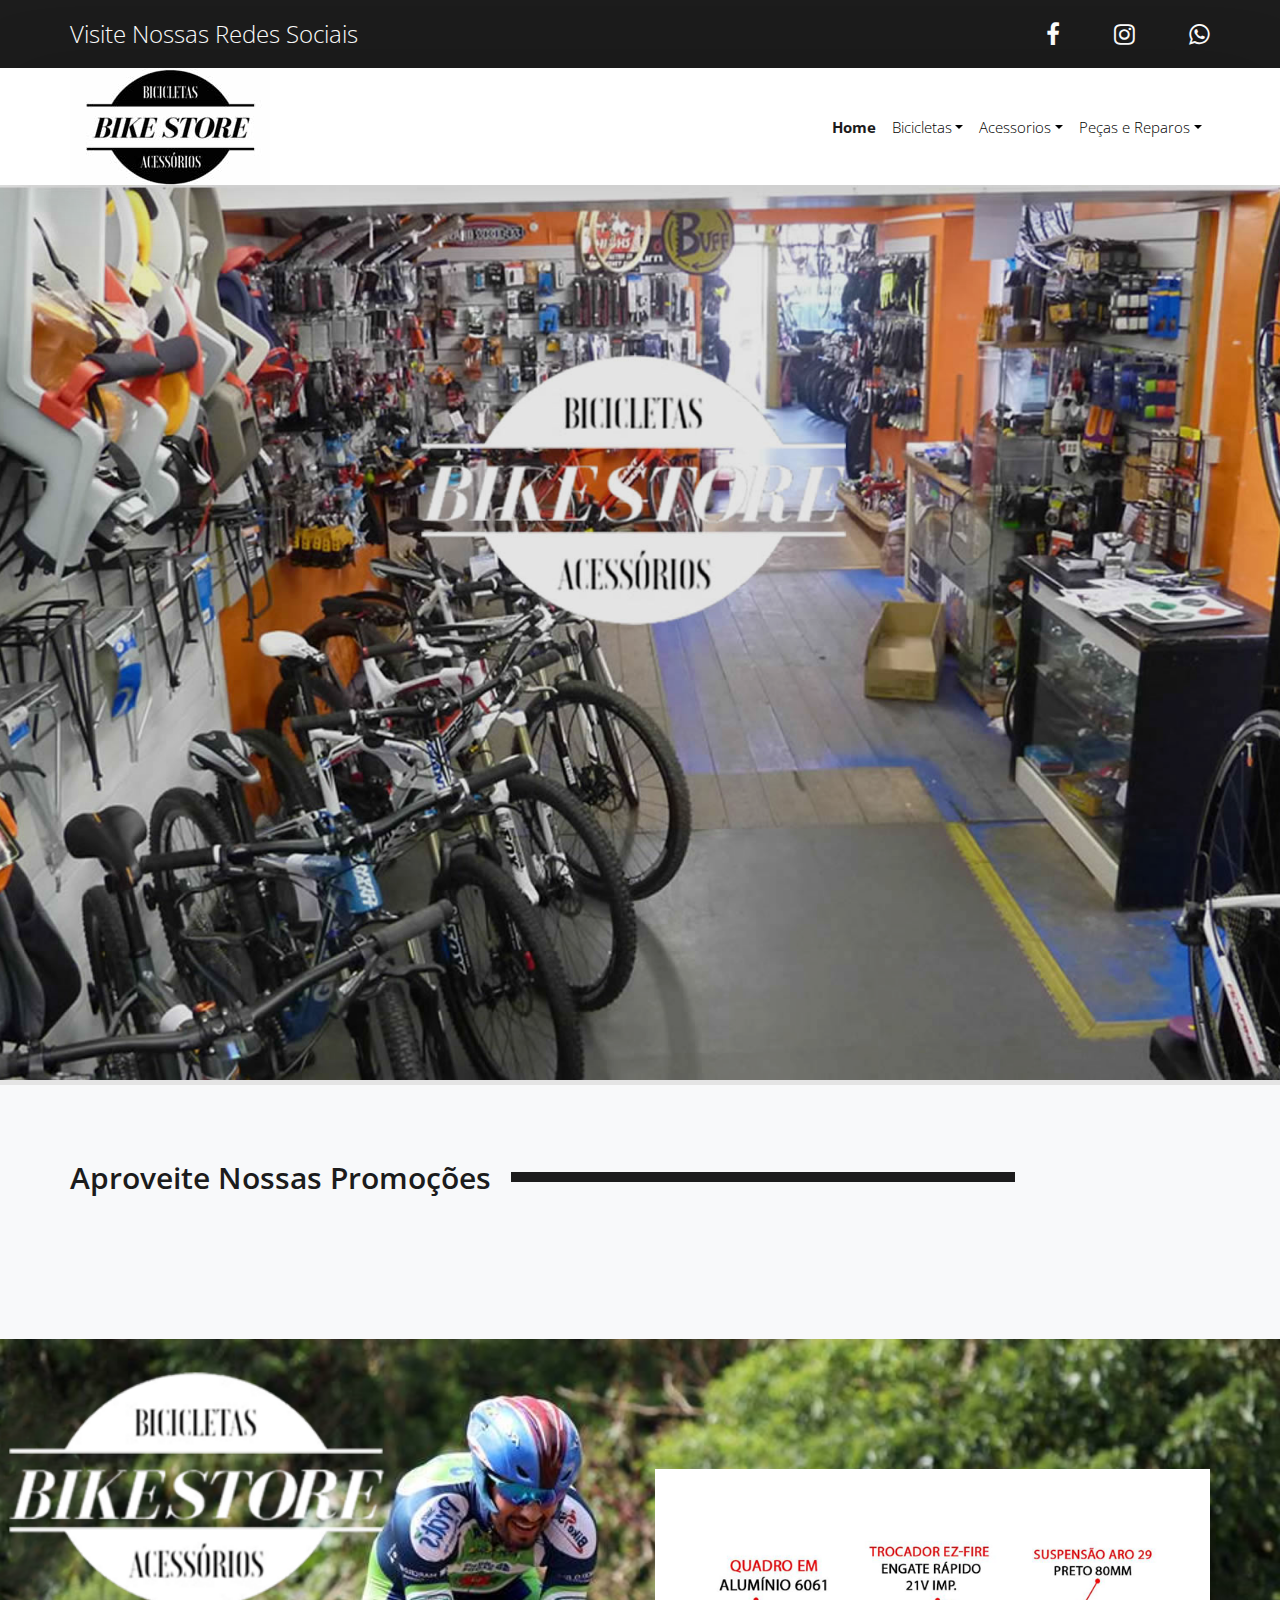
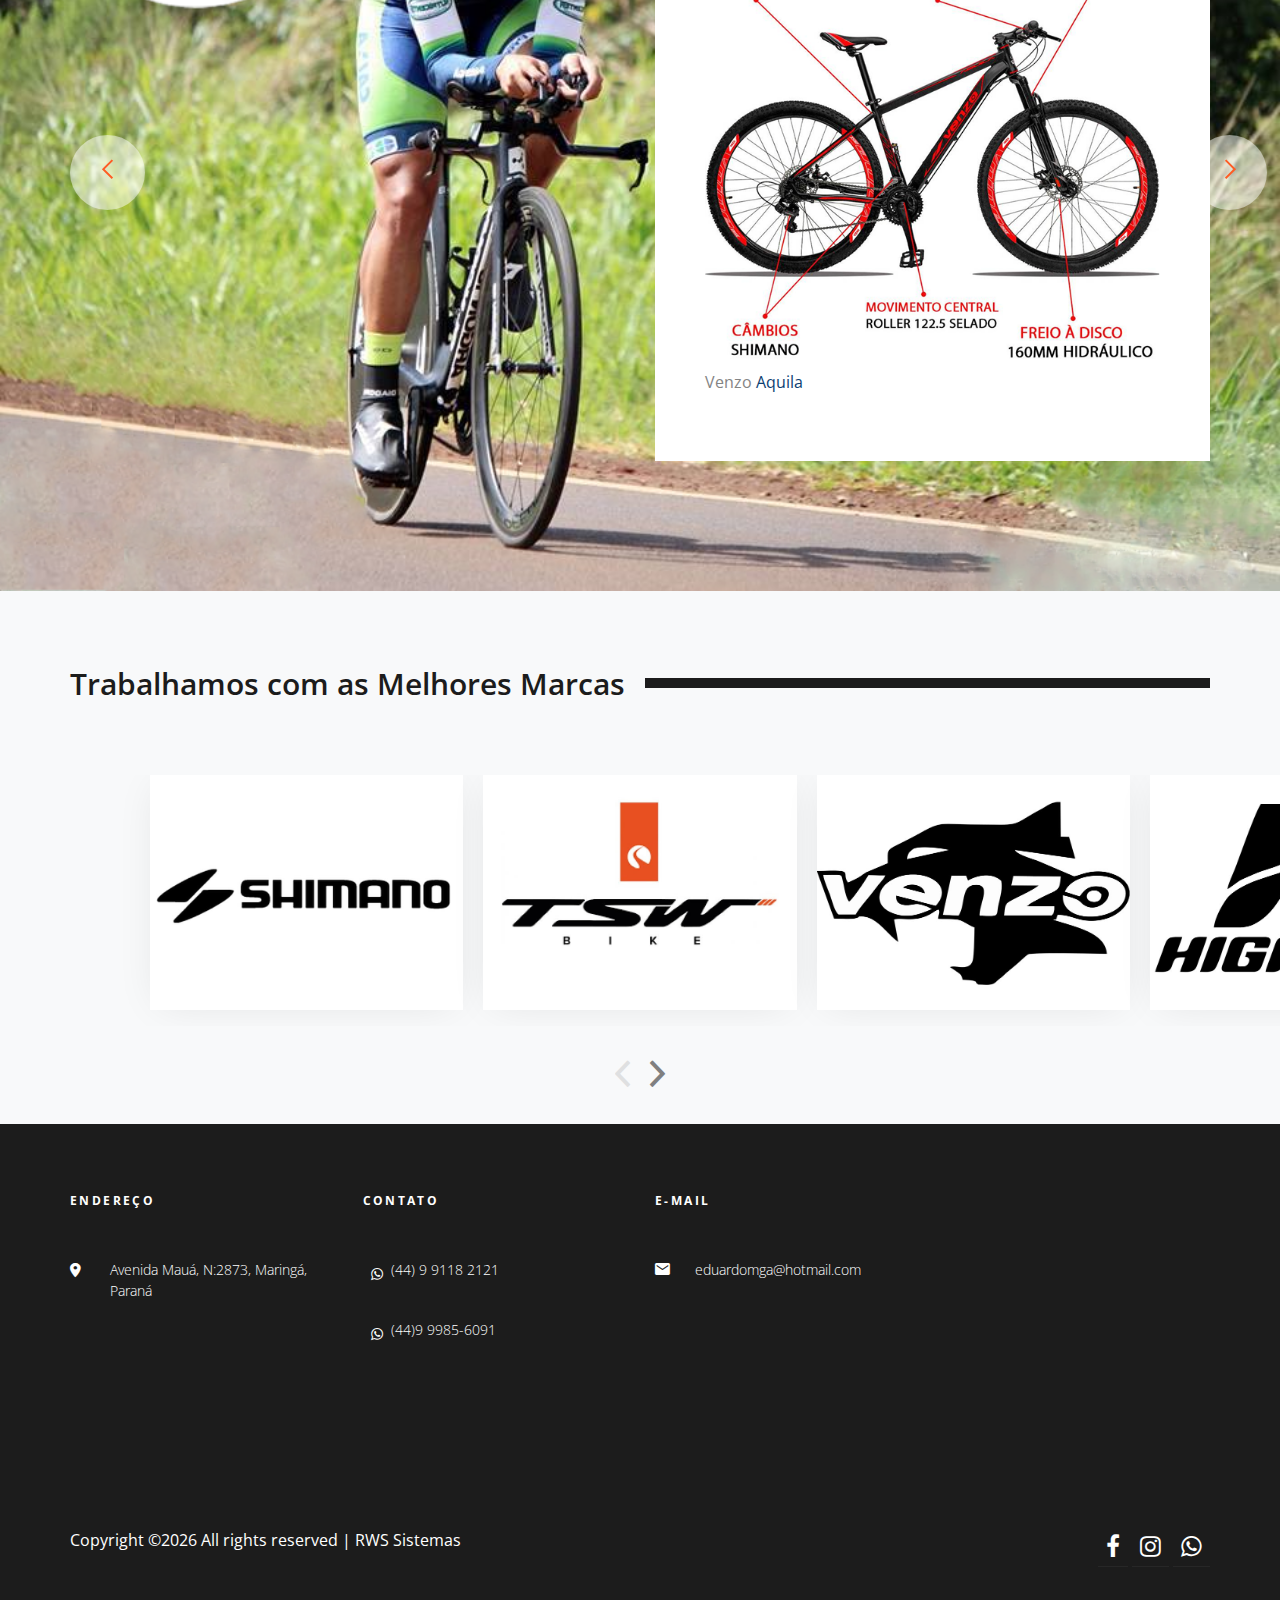
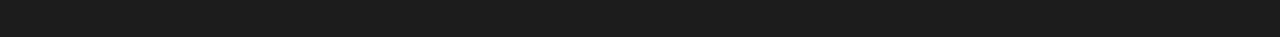
==== index.html @ 3253f2dd "loja debike" ====
<!doctype html>
<html lang="en">
  <head>
    <title>Bike Store</title>
    <meta charset="utf-8">
    <meta name="viewport" content="width=device-width, initial-scale=1, shrink-to-fit=no">

    <link href="https://fonts.googleapis.com/css?family=Rubik:300,400,500" rel="stylesheet">
    
    <link rel="stylesheet" href="css/bootstrap.css">
    <link rel="stylesheet" href="css/animate.css">
    <link rel="stylesheet" href="css/owl.carousel.min.css">
    <link rel="stylesheet" href="fonts/ionicons/css/ionicons.min.css">
    <link rel="stylesheet" href="fonts/fontawesome/css/font-awesome.min.css">
    <link rel="stylesheet" href="fonts/flaticon/font/flaticon.css">
    <link rel="stylesheet" href="css/magnific-popup.css">
    <link rel="stylesheet" href="css/slick.css">

    <!-- Theme Style -->
    <link rel="stylesheet" href="css/style.css">

    
    <link rel="stylesheet" href="css2/owl.carousel.min.css">
    <!-- themify CSS -->
    <link rel="stylesheet" href="css2/themify-icons.css">
    <!-- style CSS -->
    <link rel="stylesheet" href="css2/style.css">
  </head>
  <body>

    <div class="wrap">
    
    <div class="block-45">
      <div class="container">
        <div class="row">
          <div class="col-md-6">
            <ul class="block-45-list">
              <li><a href="#">Visite Nossas  Redes  Sociais </a></li>
              <li><a ></a></li>
              <li><a ></a></li>
            </ul>
          </div>
          <div class="col-md-6 text-md-right">
            <ul class="block-45-icons">
              <li><a href="http://bit.ly/2minTHP"><span class="fa fa-facebook"></span></a></li>
              <li><a href="http://bit.ly/2kjuXTY"><span class="fa fa-instagram"></span></a></li>
              <li><a href="http://bit.ly/2lUcJZU"><span class="fa fa-whatsapp" ></span></a></li>
            </ul>
          </div>
        </div>
      </div>
    </div>
    <header role="banner">
     
      <nav class="navbar navbar-expand-lg navbar-light bg-light">
        <div class="container">
        <img src="img/logotopo2.jpg" alt="Image placeholder" class="img-fluid">
          <button class="navbar-toggler" type="button" data-toggle="collapse" data-target="#navbarsExample05" aria-controls="navbarsExample05" aria-expanded="false" aria-label="Toggle navigation">
            <span class="navbar-toggler-icon"></span>
          </button>

          <div class="collapse navbar-collapse navbar-light" id="navbarsExample05">
            <ul class="navbar-nav ml-auto">
              <li class="nav-item active">
                <a class="nav-link" href="index.html">Home</a>
              </li>
              <li class="nav-item dropdown">
                <a class="nav-link dropdown-toggle" href="ministry.html" id="dropdown04" data-toggle="dropdown" aria-haspopup="true" aria-expanded="false">Bicicletas</a>
                <div class="dropdown-menu" aria-labelledby="dropdown04">
                  <a class="dropdown-item" href="venzo.html">Venzo</a>
                  <a class="dropdown-item" href="highone.html">High One</a>
                  <a class="dropdown-item" href="viking.html">Viking</a>
                  <a class="dropdown-item" href="absolute.html">Absolute</a>
                  <a class="dropdown-item" href="lotus.html">Lotus</a>
                  <a class="dropdown-item" href="speed.html">Speed</a>
                  <a class="dropdown-item" href="bikeinfaltil.html">Linha Infantil</a>
                </div>

              </li>

              <li class="nav-item dropdown">
                <a class="nav-link dropdown-toggle" href="sermon.html" id="dropdown05" data-toggle="dropdown" aria-haspopup="true" aria-expanded="false">Acessorios</a>
                <div class="dropdown-menu" aria-labelledby="dropdown05">
                  <a class="dropdown-item" href="camisa.html">Camisas</a>
                  <a class="dropdown-item" href="capacetes.html">Capacetes</a>
                  <a class="dropdown-item" href="luvas.html">Luvas</a>
                  <a class="dropdown-item" href="mangas.html">Mangas</a>
                  <a class="dropdown-item" href="meias.html">Meias</a>
                </div>
              </li>
              <li class="nav-item dropdown">
                  <a class="nav-link dropdown-toggle" href="sermon.html" id="dropdown05" data-toggle="dropdown" aria-haspopup="true" aria-expanded="false">Peças e Reparos</a>
                  <div class="dropdown-menu" aria-labelledby="dropdown05">
                    <a class="dropdown-item" href="pecas.html">Peças</a>
                  </div>
                </li>
              
            </ul>
          </div>
        </div>
      </nav>
    </header>
    <!-- END header -->

    <section class="site-hero overlay" data-stellar-background-ratio="0.5" style="background-image: url(images/big_image_2.jpg);">
      <div class="container">
        <div class="row align-items-center justify-content-center site-hero-inner">
          <div class="col-md-8 text-center">
  
            <div class="mb-5 element-animate">
                <h1 class="heading mb-4">Entregamos para todo Brasil.</h1>
              </div>
            </div>
          </div>
        </div>
      </div>
    </section>
    
    <section class="site-section bg-light">
      <div class="container">
        <div class="row">
          <div class="col-md-10">
            <div class="section-heading">
              <h2 class="heading">Aproveite Nossas Promoções</h2>
            </div>
          </div>
        </div>
      </div>
    </section>  

   <!--top place start-->
   <section class="event_part section_padding">
    <div class="container">
        <div class="row">
            <div class="col-lg-12">
                <div class="event_slider owl-carousel" >
                    <div class="single_event_slider">
                        <div class="row justify-content-end">
                            <div class="col-lg-6 col-md-6">
                                <div class="event_slider_content">
                                  <a href="venzo.html"><img src="images/venzo/promocaovenzo.fw.png" alt="Image placeholder" class="img-fluid"></a>
                                  <p>Venzo <span> Aquila</span> </p>
                                </div>
                            </div>
                        </div>
                    </div>
                    <div class="single_event_slider">
                        <div class="row justify-content-end">
                            <div class="ol-lg-6 col-md-6">
                              <div class="event_slider_content">
                                <a href="highone.html"><img src="images/highone/promocaohighone.fw.png" alt="Image placeholder" class="img-fluid"></a>
                                <p>High One <span>Neo</span> </p>
                              </div>
                            </div>
                        </div>
                    </div>

                    <div class="single_event_slider">
                      <div class="row justify-content-end">
                          <div class="ol-lg-6 col-md-6">
                            <div class="event_slider_content">
                              <a href="absolute.html"><img src="images/abisolute/promocaoabisolute.fw.png" alt="Image placeholder" class="img-fluid"></a>
                              <p>Absolute <span>Mia</span> </p>
                            </div>
                          </div>
                      </div>
                  </div>
                  
                    <div class="single_event_slider">
                      <div class="row justify-content-end">
                          <div class="ol-lg-6 col-md-6">
                              <div class="event_slider_content">
                                <a href="lotus.html"><img src="images/lotus/promocaolotus.fw.png" alt="Image placeholder" class="img-fluid"></a>
                                <p>Lotus <span>Scorpion</span> </p>
                              </div>
                          </div>
                      </div>
                  </div>
                  <div class="single_event_slider">
                    <div class="row justify-content-end">
                        <div class="ol-lg-6 col-md-6">
                            <div class="event_slider_content">
                              <a href="lotus.html"><img src="images/bikeinfantil/if4.jpg" alt="Image placeholder" class="img-fluid"></a>
                              <p>Infantil <span>Aro 12</span> </p>
                            </div>
                        </div>
                    </div>
                </div>
                <div class="single_event_slider">
                  <div class="row justify-content-end">
                      <div class="ol-lg-6 col-md-6">
                          <div class="event_slider_content">
                            <a href="lotus.html"><img src="images/bikeinfantil/iff23.jpg" alt="Image placeholder" class="img-fluid"></a>
                            <p>Infantil <span>Aro 16</span> </p>
                          </div>
                      </div>
                  </div>
              </div>
                </div>
            </div>
        </div>
    </div>
</section>
   <!--top place end-->
    <section class="site-section bg-light">
      <div class="container">
        <div class="row">
          <div class="col-md-12">
            <div class="section-heading">
              <h2 class="heading">Trabalhamos com as Melhores Marcas</h2>
            </div>
          </div>
        </div>
      </div>
      
      <div class="block-13">
        <div class="nonloop-block-13 owl-carousel">
          <div class="item">
            <div class="block-20">
              <figure>
                <a href="#"><img src="img/Marcas/shimanomarca.jpg" alt="Image placeholder" class="img-fluid"></a>
              </figure>
            </div>
          </div>
          <div class="item">
            <div class="block-20">
              <figure>
                <a href="#"><img src="img/Marcas/tswmarca.jpg" alt="Image placeholder" class="img-fluid"></a>
              </figure>
            </div>
          </div>
          <div class="item">
            <div class="block-20">
              <figure>
                <a href="#"><img src="img/Marcas/venzomarca.jpg" alt="Image placeholder" class="img-fluid"></a>
              </figure>
            </div>
          </div>

          <div class="item">
            <div class="block-20">
              <figure>
                <a href="#"><img src="img/Marcas/highonemarca.jpg" alt="Image placeholder" class="img-fluid"></a>
              </figure>
            </div>
          </div>
          <div class="item">
            <div class="block-20">
              <figure>
                <a href="#"><img src="img/Marcas/absolutemarca.jpg" alt="Image placeholder" class="img-fluid"></a>
              </figure>
            </div>
          </div>
          <div class="item">
            <div class="block-20">
              <figure>
                <a href="#"><img src="img/Marcas/pirellimarca.jpg" alt="Image placeholder" class="img-fluid"></a>
              </figure>
            </div>
          </div>
          <div class="item">
            <div class="block-20">
              <figure>
                <a href="#"><img src="img/Marcas/elince.jpg" alt="Image placeholder" class="img-fluid"></a>
              </figure>
            </div>
          </div>

        </div>
      </div>
    </section>

    
  
    <footer class="site-footer">
      <div class="container">
        <div class="row mb-5">
          <div class="col-md-6 col-lg-3 mb-5 mb-lg-0">
            <h3 class="heading">Endereço</h3>
            <div class="block-23">
              <ul>
                <li><a href="http://bit.ly/2lW0iN2"><span class="icon ion-android-pin"></span><span class="text">Avenida Mauá, N:2873, Maringá, Paraná</span></a></li>
              </ul>
            </div>
          </div>
          <div class="col-md-6 col-lg-3 mb-5 mb-lg-0">
            <h3 class="heading">Contato</h3>
            <div class="block-23">
              <ul>
               
               <li><a href="http://bit.ly/2lUcJZU"><span class="fa fa-whatsapp p-2"></span><span class="text">(44) 9 9118 2121</span></a></li>
               <li><a href="http://bit.ly/2mgPlWr"><span class="fa fa-whatsapp p-2"></span><span class="text">(44)9 9985-6091</span></a></li>

              </ul>
            </div>
          </div>
          <div class="col-md-6 col-lg-3 mb-5 mb-lg-0">
            <h3 class="heading">E-mail</h3>
            <div class="block-23">
              <ul>
                <li><a href="#"><span class="icon ion-android-mail"></span><span class="text">eduardomga@hotmail.com</span></a></li>
              </ul>
            </div>
          </div>
        </div>
        <div class="row pt-5">
          <div class="col-md-12 text-center copyright">
            
            <p class="float-md-left"><!-- Link back to Colorlib can't be removed. Template is licensed under CC BY 3.0. -->
Copyright &copy;<script>document.write(new Date().getFullYear());</script> All rights reserved | RWS Sistemas</a>
<!-- Link back to Colorlib can't be removed. Template is licensed under CC BY 3.0. --></p>
            <p class="float-md-right">
              <a href="http://bit.ly/2minTHP" class="fa fa-facebook p-2"></a>
              <a href="http://bit.ly/2kjuXTY" class="fa fa-instagram p-2"></a>
              <a href="http://bit.ly/2lUcJZU" class="fa fa-whatsapp p-2"></a>
            </p>
          </div>
        </div>
      </div>
    </footer>
    <!-- END footer -->

    </div>
    
    <!-- loader -->
    <div id="loader" class="show fullscreen"><svg class="circular" width="48px" height="48px"><circle class="path-bg" cx="24" cy="24" r="22" fill="none" stroke-width="4" stroke="#eeeeee"/><circle class="path" cx="24" cy="24" r="22" fill="none" stroke-width="4" stroke-miterlimit="10" stroke="#f4b214"/></svg></div>

    <script src="js/jquery-3.2.1.min.js"></script>
    <script src="js/jquery-migrate-3.0.0.js"></script>
    <script src="js/popper.min.js"></script>
    <script src="js/bootstrap.min.js"></script>
    <script src="js/owl.carousel.min.js"></script>
    <script src="js/jquery.waypoints.min.js"></script>
    <script src="js/jquery.stellar.min.js"></script>
    <script src="js/jquery.animateNumber.min.js"></script>
    
    <script src="js/jquery.magnific-popup.min.js"></script>

    <script src="js/main.js"></script>


     <!-- footer part end-->

    <!-- jquery plugins here-->
    <script src="js2/jquery-1.12.1.min.js"></script>
    <!-- popper js -->
    <script src="js2/popper.min.js"></script>
    <!-- bootstrap js -->
    <script src="js2/bootstrap.min.js"></script>
    <!-- magnific js -->
    <script src="js2/jquery.magnific-popup.js"></script>
    <!-- swiper js -->
    <script src="js2/owl.carousel.min.js"></script>
    <!-- masonry js -->
    <script src="js2/masonry.pkgd.js"></script>
    <!-- masonry js -->
    <script src="js2/jquery.nice-select.min.js"></script>
    <script src="js2/gijgo.min.js"></script>
    <!-- contact js -->
    <script src="js2/jquery.ajaxchimp.min.js"></script>
    <script src="js2/jquery.form.js"></script>
    <script src="js2/jquery.validate.min.js"></script>
    <script src="js2/mail-script.js"></script>
    <script src="js2/contact.js"></script>
    <!-- custom js -->
    <script src="js2/custom.js"></script>
  </body>
</html>
---- fonts/flaticon/font/flaticon.css ----
/*
  	Flaticon icon font: Flaticon
  	Creation date: 28/05/2018 11:11
  	*/

@font-face {
  font-family: "Flaticon";
  src: url("./Flaticon.eot");
  src: url("./Flaticon.eot?#iefix") format("embedded-opentype"),
       url("./Flaticon.woff") format("woff"),
       url("./Flaticon.ttf") format("truetype"),
       url("./Flaticon.svg#Flaticon") format("svg");
  font-weight: normal;
  font-style: normal;
}

@media screen and (-webkit-min-device-pixel-ratio:0) {
  @font-face {
    font-family: "Flaticon";
    src: url("./Flaticon.svg#Flaticon") format("svg");
  }
}

[class^="flaticon-"]:before, [class*=" flaticon-"]:before,
[class^="flaticon-"]:after, [class*=" flaticon-"]:after {   
  font-family: Flaticon;
        font-style: normal;
  font-weight: normal;
  font-variant: normal;
  text-transform: none;
  line-height: 1;

  /* Better Font Rendering =========== */
  -webkit-font-smoothing: antialiased;
  -moz-osx-font-smoothing: grayscale;
}

.flaticon-book:before { content: "\f100"; }
.flaticon-books:before { content: "\f101"; }
.flaticon-professor:before { content: "\f102"; }
.flaticon-student:before { content: "\f103"; }
.flaticon-diploma:before { content: "\f104"; }
.flaticon-open-book:before { content: "\f105"; }
.flaticon-university:before { content: "\f106"; }
.flaticon-mortarboard:before { content: "\f107"; }
---- css/style.css ----
body {
  font-family: "Rubik", -apple-system, BlinkMacSystemFont, "Segoe UI", Roboto, "Helvetica Neue", Arial, sans-serif, "Apple Color Emoji", "Segoe UI Emoji", "Segoe UI Symbol";
  font-weight: 300;
  font-size: 16px;
  line-height: 2;
  color: gray;
  background: #e9ecef;
}

a {
  color: #fff;
  -webkit-transition: .3s all ease;
  -o-transition: .3s all ease;
  transition: .3s all ease;
  text-decoration: none;
}

a:hover {
  text-decoration: none;
}

h1, h2, h3, h4, h5 {
  color: #000;
  font-family: "Rubik", -apple-system, BlinkMacSystemFont, "Segoe UI", Roboto, "Helvetica Neue", Arial, sans-serif, "Apple Color Emoji", "Segoe UI Emoji", "Segoe UI Symbol";
  font-weight: 300;
}

.wrap {
  max-width: 1400px;
  margin: 0 auto;
  background: #fff;
  -webkit-box-shadow: 0 0px 80px -10px rgba(0, 0, 0, 0.2);
  box-shadow: 0 0px 80px -10px rgba(0, 0, 0, 0.2);
}

header {
  position: relative;
  top: 0;
  left: 0;
  width: 100%;
  z-index: 5;
  -webkit-box-shadow: 0 5px 80px -10px rgba(0, 0, 0, 0.2);
  box-shadow: 0 5px 80px -10px rgba(0, 0, 0, 0.2);
}

header .navbar-brand {
  text-transform: uppercase;
  letter-spacing: .2em;
  font-weight: 400;
  color: #000 !important;
}

header .navbar-collapse {
  position: relative;
}

header .navbar {
  padding-top: 0;
  padding-bottom: 0;
  background: #fff !important;
}

@media (max-width: 991.98px) {
  header .navbar {
    padding-top: .5rem;
    padding-bottom: .5rem;
  }
}

header .navbar .navbar-nav.absolute-right {
  position: absolute;
  right: 0;
}

@media (max-width: 991.98px) {
  header .navbar .navbar-nav.absolute-right {
    position: relative;
    right: inherit;
  }
}

header .navbar .nav-item.active > a {
  color: #1C1C1C !important;
  font-weight: bold;
}

header .navbar .nav-link {
  padding: 1.7rem 1rem;
  font-size: 15px;
  outline: none !important;
  opacity: 1 !important;
  color: #000 !important;
}

@media (max-width: 991.98px) {
  header .navbar .nav-link {
    padding: .5rem .5rem;
  }
}

header .navbar .nav-link:hover {
  color: #fff;
}

header .navbar .nav-link.active {
  color: #fff;
}

header .navbar .dropdown.show > a {
  color: #fff;
}

header .navbar .dropdown-menu {
  font-size: 14px;
  border-radius: 0px;
  border: none;
  -webkit-box-shadow: 0 2px 30px 0px rgba(0, 0, 0, 0.2);
  box-shadow: 0 2px 30px 0px rgba(0, 0, 0, 0.2);
  min-width: 13em;
  margin-top: -10px;
}

header .navbar .dropdown-menu:before {
  bottom: 100%;
  left: 10%;
  border: solid transparent;
  content: " ";
  height: 0;
  width: 0;
  position: absolute;
  pointer-events: none;
  border-bottom-color: #fff;
  border-width: 10px;
}

@media (max-width: 1199.98px) {
  header .navbar .dropdown-menu:before {
    display: none;
  }
}

header .navbar .dropdown-menu .dropdown-item:hover {
  background: #1C1C1C;
  color: #fff;
}

header .navbar .dropdown-menu .dropdown-item.active {
  background: #1C1C1C;
  color: #fff;
}

header .navbar .dropdown-menu a {
  padding-top: 7px;
  padding-bottom: 7px;
}

header .navbar.navbar-light .nav-link {
  color: #fff;
}

header .navbar.navbar-light .nav-link.active {
  color: #fff;
}

.bcrumb a:hover {
  color: #fff;
  text-decoration: underline;
}

.site-hero {
  background-size: cover;
  background-position: center center;
  background-repeat: no-repeat;
  min-height: 750px;
  height: 100vh;
}

.site-hero .lead {
  color: #fff;
}

.site-hero h1, .site-hero p {
  color: #fff;
  line-height: 1.5;
}

.site-hero .block-17 h1 {
  font-size: 40px;
}

@media (min-width: 768px) {
  .site-hero .block-17 h1 {
    font-size: 70px;
  }
}

.site-hero h1 {
  font-size: 60px;
  font-weight: 300;
  line-height: 1.2;
  margin-bottom: 30px;
}

@media (max-width: 991.98px) {
  .site-hero h1 {
    font-size: 40px;
  }
}

.site-hero .text {
  max-width: 500px;
  margin-bottom: 50px;
  font-size: 20px;
  position: relative;
}

.site-hero .container {
  position: relative;
  z-index: 2;
}

.site-hero .btn {
  -webkit-box-shadow: 0 5px 20px -5px rgba(0, 0, 0, 0.2) !important;
  box-shadow: 0 5px 20px -5px rgba(0, 0, 0, 0.2) !important;
  background: #1C1C1C !important;
  border: 2px solid transparent !important;
  color: #fff;
}

.site-hero .btn:hover {
  -webkit-box-shadow: none !important;
  box-shadow: none !important;
  background: none !important;
  color: #fff;
  border: 2px solid #fff !important;
}

.site-hero.overlay {
  position: relative;
}

.site-hero.overlay:before {
  content: "";
  background: rgba(0, 0, 0, 0.1);
  width: 100%;
  z-index: 1;
  position: absolute;
  top: 0;
  left: 0;
  right: 0;
  bottom: 0;
}

.site-hero .site-hero-inner {
  min-height: 750px;
  height: 100vh;
}

.site-hero.site-sm-hero {
  min-height: 550px;
  height: 50vh;
}

.site-hero .site-hero-sm-inner {
  min-height: 550px;
  height: 50vh;
}

.episodes {
  background: #fff;
  padding: 20px;
}

.episodes .play {
  position: relative;
  display: inline-block;
  width: 40px;
  height: 40px;
  background: #1C1C1C;
  border-radius: 50%;
}

.episodes .play span {
  color: #fff;
  position: absolute;
  top: 50%;
  left: 50%;
  -webkit-transform: translate(-50%, -50%);
  -ms-transform: translate(-50%, -50%);
  transform: translate(-50%, -50%);
}

.episodes .episode {
  border-bottom: 1px solid #e6e6e6;
}

.episodes .episode a {
  color: #000;
}

.episodes .episode a:hover {
  opacity: .7;
}

.episodes h2 {
  font-size: 24px;
}

.episodes .meta {
  text-transform: uppercase;
  font-size: 14px;
  letter-spacing: .2em;
  color: #cccccc;
  color: #1C1C1C;
}

.episodes .episode-number {
  border: 2px solid #52455e;
  text-align: center;
  display: inline-block;
  width: 80px;
  height: 80px;
  text-transform: uppercase;
  line-height: 74px;
  border-radius: 50%;
  background: #1C1C1C;
  color: #fff;
  font-size: 30px;
}

.site-hero-innerpage, .site-hero-innerpage .site-hero-inner {
  min-height: 550px;
  height: 50vh;
}

.site-section {
  padding: 5em 0;
}

.school-features,
.school-instructors {
  background-size: cover;
  background-position: center center;
  position: relative;
  overflow: hidden;
}

@media (min-width: 576px) {
  .school-features,
  .school-instructors {
    width: 100%;
    padding-right: 15px;
    padding-left: 15px;
    margin-right: auto;
    margin-left: auto;
  }
}

@media (min-width: 576px) {
  .school-features .inner,
  .school-instructors .inner {
    display: -webkit-box;
    display: -ms-flexbox;
    display: flex;
    -ms-flex-wrap: wrap;
    flex-wrap: wrap;
    margin-right: -15px;
    margin-left: -15px;
  }
}

.school-features .feature, .school-features .instructor,
.school-instructors .feature,
.school-instructors .instructor {
  position: relative;
  width: 100%;
  min-height: 1px;
  padding-right: 15px;
  padding-left: 15px;
  -webkit-box-flex: 0;
  -ms-flex: 0 0 100%;
  flex: 0 0 100%;
  max-width: 100%;
}

@media (min-width: 576px) {
  .school-features .feature, .school-features .instructor,
  .school-instructors .feature,
  .school-instructors .instructor {
    position: relative;
    width: 100%;
    min-height: 1px;
    padding-right: 15px;
    padding-left: 15px;
    -webkit-box-flex: 0;
    -ms-flex: 0 0 50%;
    flex: 0 0 50%;
    max-width: 50%;
  }
}

@media (min-width: 768px) {
  .school-features .feature, .school-features .instructor,
  .school-instructors .feature,
  .school-instructors .instructor {
    position: relative;
    width: 100%;
    min-height: 1px;
    padding-right: 15px;
    padding-left: 15px;
    -webkit-box-flex: 0;
    -ms-flex: 0 0 50%;
    flex: 0 0 50%;
    max-width: 50%;
  }
}

@media (min-width: 992px) {
  .school-features .feature, .school-features .instructor,
  .school-instructors .feature,
  .school-instructors .instructor {
    position: relative;
    width: 100%;
    min-height: 1px;
    padding-right: 15px;
    padding-left: 15px;
    -webkit-box-flex: 0;
    -ms-flex: 0 0 25%;
    flex: 0 0 25%;
    max-width: 25%;
    padding: 30px;
    border-right: 1px solid rgba(255, 255, 255, 0.1);
  }
}

.school-features .feature h3, .school-features .instructor h3,
.school-instructors .feature h3,
.school-instructors .instructor h3 {
  font-size: 18px;
  color: #fff;
}

.school-features .feature p, .school-features .instructor p,
.school-instructors .feature p,
.school-instructors .instructor p {
  color: #fff;
  opacity: .5;
}

.school-features .feature img, .school-features .instructor img,
.school-instructors .feature img,
.school-instructors .instructor img {
  width: 100px;
  border-radius: 50%;
  margin: 0 auto;
}

.school-features .feature .icon > span:before, .school-features .instructor .icon > span:before,
.school-instructors .feature .icon > span:before,
.school-instructors .instructor .icon > span:before {
  font-size: 50px;
  margin-left: 0;
  color: #fff;
}

.school-features.text-dark.last,
.school-instructors.text-dark.last {
  border-bottom: none;
}

.school-features.text-dark.last .feature,
.school-instructors.text-dark.last .feature {
  border-bottom: none;
}

@media (min-width: 992px) {
  .school-features.text-dark .feature,
  .school-instructors.text-dark .feature {
    border-right: 1px solid #e6e6e6;
    border-bottom: 1px solid #e6e6e6;
  }
}

.school-features.text-dark .feature:last-child,
.school-instructors.text-dark .feature:last-child {
  border-right: none;
}

.school-features.text-dark .feature h3,
.school-instructors.text-dark .feature h3 {
  font-size: 18px;
  color: #000;
}

.school-features.text-dark .feature p,
.school-instructors.text-dark .feature p {
  color: #000;
  opacity: .5;
}

.school-features.text-dark .feature p:last-child,
.school-instructors.text-dark .feature p:last-child {
  margin-bottom: 0;
}

.school-features.text-dark .feature .icon > span:before,
.school-instructors.text-dark .feature .icon > span:before {
  font-size: 50px;
  margin-left: 0;
  color: #1C1C1C;
}

.img-bg {
  background-size: cover;
}

@media (max-width: 991.98px) {
  .img-md-fluid {
    max-width: 100%;
  }
}

.section-cover {
  background-size: cover;
  position: relative;
  background-position: top left;
}

.section-cover, .section-cover .intro {
  height: 500px;
}

.section-cover p {
  color: #fff;
}

.section-cover h2 {
  color: #fff;
}

.top-course .course, .top-course .blog-entry, .blog-entries .course, .blog-entries .blog-entry {
  display: block;
  -webkit-transition: .3s all ease;
  -o-transition: .3s all ease;
  transition: .3s all ease;
  margin-bottom: 30px;
}

.top-course .course:hover, .top-course .course:focus, .top-course .blog-entry:hover, .top-course .blog-entry:focus, .blog-entries .course:hover, .blog-entries .course:focus, .blog-entries .blog-entry:hover, .blog-entries .blog-entry:focus {
  opacity: .7;
}

.top-course .course img, .top-course .blog-entry img, .blog-entries .course img, .blog-entries .blog-entry img {
  max-width: 100%;
  margin-bottom: 20px;
}

.top-course .course h2, .top-course .blog-entry h2, .blog-entries .course h2, .blog-entries .blog-entry h2 {
  font-size: 18px;
  line-height: 1.5;
}

.top-course .course p, .top-course .blog-entry p, .blog-entries .course p, .blog-entries .blog-entry p {
  font-size: 13px;
  color: gray;
}

.instructor-meta {
  margin-bottom: 10px;
  color: #999999 !important;
}

.btn, .form-control {
  outline: none;
  -webkit-box-shadow: none !important;
  box-shadow: none !important;
  border-radius: 0;
}

.btn:focus, .btn:active, .form-control:focus, .form-control:active {
  outline: none;
}

.form-control {
  -webkit-box-shadow: none !important;
  box-shadow: none !important;
}

textarea.form-control {
  height: inherit;
}

.btn {
  position: relative;
  border-radius: 100px;
  color: #000;
}

.btn.btn-primary {
  color: #fff;
  border: 2px solid transparent;
}

.btn.btn-primary:hover, .btn.btn-primary:active, .btn.btn-primary:focus {
  color: #000 !important;
  background: none !important;
  border: 2px solid #1C1C1C !important;
}

.btn.btn-primary-white {
  border: 2px solid transparent;
  background: #1C1C1C;
}

.btn.btn-primary-white:hover, .btn.btn-primary-white:focus, .btn.btn-primary-white:active {
  border: 2px solid #fff;
  background: none !important;
}

.btn.btn-white {
  position: relative;
  color: #fff;
  border: 2px solid #fff;
  background: none;
}

.btn.btn-white:hover, .btn.btn-white:focus, .btn.btn-white:active {
  border: 2px solid transparent;
  background: #1C1C1C !important;
}

.flaticon-custom {
  font-size: 70px;
}

.flaticon-custom:before, .flaticon-custom:after {
  margin-left: 0;
}

.no-nav .owl-nav {
  display: none;
}

.box {
  overflow: hidden;
  border-radius: 4px;
  display: block;
}

.box img {
  border-top-left-radius: 4px;
  border-top-right-radius: 4px;
  -webkit-transition: .3s all ease;
  -o-transition: .3s all ease;
  transition: .3s all ease;
}

.box .box-body {
  padding: 20px;
  border: 1px solid #e9ecef;
  border-top: none;
  border-bottom-left-radius: 4px;
  border-bottom-right-radius: 4px;
  -webkit-transition: .3s all ease;
  -o-transition: .3s all ease;
  transition: .3s all ease;
}

.box h2 {
  font-size: 18px;
  font-family: "Rubik", -apple-system, BlinkMacSystemFont, "Segoe UI", Roboto, "Helvetica Neue", Arial, sans-serif, "Apple Color Emoji", "Segoe UI Emoji", "Segoe UI Symbol";
  -webkit-transition: .3s all ease;
  -o-transition: .3s all ease;
  transition: .3s all ease;
}

.box.hover:hover img, .box.hover:focus img {
  margin-top: -20px;
}

.box.hover:hover .box-body, .box.hover:focus .box-body {
  background: #1C1C1C;
  color: #fff;
  padding: 30px 20px;
  border-color: #1C1C1C;
}

.box.hover:hover h2, .box.hover:focus h2 {
  color: #fff;
}

.breadcrumb-custom {
  background: none;
  padding: 0;
}

.breadcrumb-custom li a {
  color: #1C1C1C;
}

.breadcrumb-custom li a:hover {
  color: #fff;
}

.breadcrumb-custom li.active {
  color: #fff;
}

.breadcrumb-custom li.breadcrumb-item + .breadcrumb-item:before {
  content: "/";
  color: rgba(255, 255, 255, 0.3);
}

.children-info li {
  display: block;
  margin-bottom: 15px;
  padding-bottom: 15px;
  border-bottom: 1px dotted #dee2e6;
}

.sidebar-box {
  margin-bottom: 30px;
  padding: 25px;
  font-size: 15px;
  width: 100%;
  float: left;
  background: #fff;
}

.sidebar-box *:last-child {
  margin-bottom: 0;
}

.sidebar-box h3 {
  font-size: 18px;
  margin-bottom: 15px;
}

.categories li, .sidelink li {
  position: relative;
  margin-bottom: 10px;
  padding-bottom: 10px;
  border-bottom: 1px dotted #dee2e6;
  list-style: none;
}

.categories li:last-child, .sidelink li:last-child {
  margin-bottom: 0;
  border-bottom: none;
  padding-bottom: 0;
}

.categories li a, .sidelink li a {
  display: block;
}

.categories li a span, .sidelink li a span {
  position: absolute;
  right: 0;
  top: 0;
  color: #ccc;
}

.categories li.active a, .sidelink li.active a {
  color: #000;
  font-style: italic;
}

.cover_1 {
  background-size: cover;
  background-position: center center;
  padding: 7em 0;
}

.cover_1 .sub-heading {
  color: rgba(255, 255, 255, 0.7);
  font-size: 22px;
}

.cover_1 .heading {
  font-size: 50px;
  color: white;
  font-weight: 300;
}

.text-black {
  color: #000 !important;
}

.stretch-section .video {
  display: block;
  position: relative;
  -webkit-box-shadow: 4px 4px 70px -20px rgba(0, 0, 0, 0.5);
  box-shadow: 4px 4px 70px -20px rgba(0, 0, 0, 0.5);
}

.media-feature {
  padding: 30px;
  -webkit-transition: .2s all ease-out;
  -o-transition: .2s all ease-out;
  transition: .2s all ease-out;
  background: #fff;
  z-index: 1;
  position: relative;
  border-bottom: 10px solid transparent;
  border-radius: 4px;
  font-size: 15px;
}

.media-feature .icon {
  font-size: 60px;
  color: #1C1C1C;
}

.media-feature h3 {
  font-size: 16px;
  text-transform: uppercase;
}

.media-feature:hover, .media-feature:focus {
  -webkit-box-shadow: 0 2px 20px -3px rgba(0, 0, 0, 0.1);
  box-shadow: 0 2px 20px -3px rgba(0, 0, 0, 0.1);
  -webkit-transform: scale(1.05);
  -ms-transform: scale(1.05);
  transform: scale(1.05);
  z-index: 2;
  border-bottom: 10px solid #1C1C1C;
}

.media-custom {
  background: #fff;
  -webkit-transition: .3s all ease;
  -o-transition: .3s all ease;
  transition: .3s all ease;
  margin-bottom: 30px;
  position: relative;
  top: 0;
}

.media-custom .meta-post {
  color: #ced4da;
  font-size: 13px;
  text-transform: uppercase;
}

.media-custom > a {
  position: relative;
  overflow: hidden;
  display: block;
}

.media-custom .meta-chat {
  color: #ced4da;
}

.media-custom .meta-chat:hover {
  color: #6c757d;
}

.media-custom img {
  -webkit-transition: .3s all ease;
  -o-transition: .3s all ease;
  transition: .3s all ease;
}

.media-custom:focus, .media-custom:hover {
  top: -2px;
  -webkit-box-shadow: 0 2px 40px 0 rgba(0, 0, 0, 0.2);
  box-shadow: 0 2px 40px 0 rgba(0, 0, 0, 0.2);
}

.media-custom:focus img, .media-custom:hover img {
  -webkit-transform: scale(1.1);
  -ms-transform: scale(1.1);
  transform: scale(1.1);
}

.media-custom .media-body {
  padding: 30px;
}

.media-custom .media-body h3 {
  font-size: 20px;
}

.media-custom .media-body p:last-child {
  margin-bottom: 0;
}

#accordion .card {
  font-size: 15px;
  border-color: #dee2e6;
}

#accordion .card h5 a {
  display: block;
  text-align: left;
  text-decoration: none;
  color: #1C1C1C;
  position: relative;
  -webkit-box-shadow: 0 3px 10px -2px rgba(0, 0, 0, 0.2) !important;
  box-shadow: 0 3px 10px -2px rgba(0, 0, 0, 0.2) !important;
  border-radius: 0;
}

#accordion .card h5 a .icon {
  position: absolute;
  right: 20px;
  top: 50%;
  -webkit-transform: translateY(-50%) rotate(-180deg);
  -ms-transform: translateY(-50%) rotate(-180deg);
  transform: translateY(-50%) rotate(-180deg);
  -webkit-transition: .3s all ease;
  -o-transition: .3s all ease;
  transition: .3s all ease;
}

#accordion .card h5 a:hover {
  text-decoration: none;
  -webkit-box-shadow: 0 3px 10px -2px rgba(0, 0, 0, 0.2) !important;
  box-shadow: 0 3px 10px -2px rgba(0, 0, 0, 0.2) !important;
}

#accordion .card h5 a.collapsed {
  color: #000;
  -webkit-box-shadow: none !important;
  box-shadow: none !important;
}

#accordion .card h5 a.collapsed .icon {
  right: 20px;
  top: 50%;
  -webkit-transform: translateY(-50%);
  -ms-transform: translateY(-50%);
  transform: translateY(-50%);
}

#accordion .card h5 a.collapsed:hover {
  text-decoration: none;
  -webkit-box-shadow: 0 3px 10px -2px rgba(0, 0, 0, 0.2) !important;
  box-shadow: 0 3px 10px -2px rgba(0, 0, 0, 0.2) !important;
}

#accordion .card .card-body {
  padding-top: 15px;
}

.testimonial {
  font-size: 30px;
  color: #000;
}

.media-testimonial img {
  width: 100px;
  border-radius: 50%;
}

.media-testimonial blockquote p {
  font-size: 20px;
  color: #000;
  font-style: italic;
}

.comment-form-wrap {
  clear: both;
}

.comment-list {
  padding: 0;
  margin: 0;
}

.comment-list .children {
  padding: 50px 0 0 40px;
  margin: 0;
  float: left;
  width: 100%;
}

.comment-list li {
  padding: 0;
  margin: 0 0 30px 0;
  float: left;
  width: 100%;
  clear: both;
  list-style: none;
}

.comment-list li .vcard {
  width: 80px;
  float: left;
}

.comment-list li .vcard img {
  width: 50px;
  border-radius: 50%;
}

.comment-list li .comment-body {
  float: right;
  width: calc(100% - 80px);
}

.comment-list li .comment-body h3 {
  font-size: 20px;
}

.comment-list li .comment-body .meta {
  text-transform: uppercase;
  font-size: 13px;
  letter-spacing: .1em;
  color: #ccc;
}

.comment-list li .comment-body .reply {
  padding: 5px 10px;
  background: #e6e6e6;
  color: #000;
  text-transform: uppercase;
  font-size: 14px;
}

.comment-list li .comment-body .reply:hover {
  color: #000;
  background: #e3e3e3;
}

.search-form {
  background: #f7f7f7;
  padding: 10px;
}

.search-form .form-group {
  position: relative;
}

.search-form .form-group input {
  padding-right: 50px;
}

.search-form .icon {
  position: absolute;
  top: 50%;
  right: 20px;
  -webkit-transform: translateY(-50%);
  -ms-transform: translateY(-50%);
  transform: translateY(-50%);
}

blockquote {
  padding-left: 30px;
  border-left: 10px solid #e6e6e6;
}

blockquote p {
  font-size: 18px;
  font-style: italic;
  color: #000;
}

.list-unstyled li {
  margin-bottom: 10px;
}

.list-unstyled.check li {
  position: relative;
  padding-left: 30px;
  line-height: 1.3;
  margin-bottom: 10px;
}

.list-unstyled.check li:before {
  color: #17a2b8;
  left: 0;
  font-family: "Ionicons";
  content: "\f122";
  position: absolute;
}

#modalAppointment .modal-content {
  border-radius: 0;
  border: none;
}

#modalAppointment .modal-body, #modalAppointment .modal-footer {
  padding: 40px;
}

.overflow {
  position: relative;
  overflow-x: hidden;
}

.site-footer {
  background-size: cover;
  background-position: center center;
  background-repeat: no-repeat;
  padding: 5em 0;
  line-height: 1.7;
  background: #1C1C1C;
}

.site-footer .heading {
  font-size: 12px;
  letter-spacing: .2em;
  font-weight: bold;
  margin-bottom: 50px;
  text-transform: uppercase;
  color: #fff;
}

.site-footer.border-top {
  border-top: 1px solid #e6e6e6 !important;
}

.site-footer a {
  color: #fff;
  border-bottom: 1px solid rgba(255, 255, 255, 0.05);
}

.site-footer a:hover {
  border-bottom: 1px solid white;
}

.site-footer .block-21 .heading {
  text-transform: none;
  letter-spacing: normal;
}

.site-footer .block-21 .heading a {
  color: #fff !important;
}

.site-footer .block-21 .meta a {
  border-bottom: none !important;
  color: #9f8fad !important;
}

.site-footer .block-21 .meta a:hover {
  color: #fff !important;
}

.site-footer .block-23 {
  color: #fff !important;
}

.site-footer .block-23 a {
  border-bottom: none !important;
}

.site-footer .block-23 .icon {
  font-size: 17px;
  color: #fff !important;
}

.blog-entry-footer .post-meta {
  color: gray;
  font-size: 15px;
}

.border-t {
  border-top: 1px solid #f8f9fa;
}

.copyright {
  font-size: 14px;
  color: #fff;
  border-top: 1px solid #1C1C1C !important;
  padding-top: 50px;
}

.copyright a {
  font-size: 24px;
  color: #fff !important;
}

.copyright a:hover {
  color: #fff !important;
}

.element-animate {
  opacity: 0;
  visibility: hidden;
}

.block-16 figure {
  position: relative;
}

.block-16 figure .play-button {
  position: absolute;
  top: 50%;
  left: 50%;
  -webkit-transform: translate(-50%, -50%);
  -ms-transform: translate(-50%, -50%);
  transform: translate(-50%, -50%);
  font-size: 40px;
  width: 90px;
  height: 90px;
  background: #fff;
  display: block;
  border-radius: 50%;
  opacity: .8;
}

.block-16 figure .play-button:hover {
  opacity: 1;
}

.block-16 figure .play-button > span {
  position: absolute;
  left: 55%;
  top: 50%;
  -webkit-transform: translate(-50%, -50%);
  -ms-transform: translate(-50%, -50%);
  transform: translate(-50%, -50%);
}

.block-15 .heading {
  max-width: 400px;
  margin-bottom: 20px;
}

.block-15 .heading h2 {
  font-size: 45px;
  margin: 0;
  padding: 0;
  color: #1C1C1C;
}

.block-15 .text {
  max-width: 450px;
}

.block-6 {
  margin-bottom: 30px;
}

.block-6 .icon {
  margin-right: 40px;
}

.block-6 .icon span:before {
  font-size: 50px;
}

.block-6 .icon span.bg-after {
  position: relative;
}

.block-6 .icon span.bg-after:after {
  position: absolute;
  content: "";
  left: -20px;
  top: -25px;
  width: 50px;
  height: 50px;
  border-radius: 50%;
  background: #1C1C1C;
  z-index: -1;
}

.block-6.d-block .icon {
  margin-right: 0;
}

.block-6 .media-body .heading {
  font-size: 20px;
  font-weight: normal;
}

.block-6 .media-body p {
  font-size: 16px;
}

.block-17 .heading {
  font-size: 40px;
  color: #fff;
}

.block-17 form {
  padding: 20px;
  background: #fff;
  -webkit-box-shadow: 0 10px 20px -5px rgba(0, 0, 0, 0.2);
  box-shadow: 0 10px 20px -5px rgba(0, 0, 0, 0.2);
}

.block-17 form .fields {
  width: calc(100% - 120px);
  position: relative;
}

@media (max-width: 991.98px) {
  .block-17 form .fields {
    width: 100%;
  }
}

.block-17 form .fields .one-third {
  width: 33.33333%;
  border-right: 1px solid #e6e6e6;
  padding-right: 20px;
  padding-left: 20px;
}

@media (max-width: 991.98px) {
  .block-17 form .fields .one-third {
    width: 100%;
    border-right: none;
    padding-left: 0px;
    margin-bottom: 10px;
  }
}

.block-17 form .fields .one-third:first-child {
  padding-left: 0;
}

.block-17 form .fields .one-third:last-child {
  border-right: none;
}

.block-17 form .fields .form-control {
  -webkit-box-shadow: none !important;
  box-shadow: none !important;
  border: none;
}

.block-17 form .fields .icon {
  position: absolute;
  top: 50%;
  right: 30px;
  font-size: 14px;
  -webkit-transform: translateY(-50%);
  -ms-transform: translateY(-50%);
  transform: translateY(-50%);
}

@media (max-width: 991.98px) {
  .block-17 form .fields .icon {
    right: 0;
  }
}

.block-17 form .fields .select-wrap {
  position: relative;
}

.block-17 form .fields .select-wrap select {
  -webkit-appearance: none;
  -moz-appearance: none;
  appearance: none;
}

.block-17 form .search-submit {
  width: 100px;
  margin-left: 20px;
}

@media (max-width: 991.98px) {
  .block-17 form .search-submit {
    margin-left: 0;
    display: block;
    width: 100%;
  }
}

.block-18 .icon > span {
  font-size: 50px;
}

.block-18 .text strong {
  font-size: 40px;
  line-height: 1.5;
  color: #1C1C1C;
}

.block-18 .text span {
  line-height: 1.5;
  display: block;
  text-transform: uppercase;
  letter-spacing: .1em;
  color: #ccc;
}

.block-19 {
  -webkit-box-shadow: 0 2px 20px -5px rgba(0, 0, 0, 0.07);
  box-shadow: 0 2px 20px -5px rgba(0, 0, 0, 0.07);
  -webkit-transition: .3s all ease;
  -o-transition: .3s all ease;
  transition: .3s all ease;
  z-index: 1;
  background: #fff;
}

.block-19:hover, .block-19:focus {
  -webkit-box-shadow: 0 2px 90px -5px rgba(0, 0, 0, 0.2);
  box-shadow: 0 2px 90px -5px rgba(0, 0, 0, 0.2);
  z-index: 2;
}

.block-19 .text {
  padding: 20px;
}

.block-19 .text .heading {
  font-size: 20px;
  font-weight: 300;
  margin: 0 0 20px 0;
  padding: 0;
}

.block-19 .text .heading a {
  color: #000;
}

.block-19 .text .heading a:hover {
  color: #1C1C1C;
}

.block-19 .text .meta .number, .block-19 .text .meta .price {
  width: 50%;
}

.block-19 .text .meta .number span {
  color: #1C1C1C;
}

.block-19 .text .meta .price del {
  color: #b3b3b3;
}

.block-19 .text .meta .price span {
  background: #1C1C1C;
  border-radius: 4px;
  display: inline-block;
  padding: 1px 10px;
  color: #fff;
}

.block-11 .owl-stage {
  padding-bottom: 3em;
}

.block-11 .owl-nav {
  position: relative;
  position: absolute;
  bottom: -30px;
  left: 50%;
  -webkit-transform: translateX(-50%);
  -ms-transform: translateX(-50%);
  transform: translateX(-50%);
}

.block-11 .owl-nav .owl-prev, .block-11 .owl-nav .owl-next {
  position: relative;
  display: inline-block;
  padding: 20px;
  font-size: 30px;
  margin: 0 10px;
}

.block-11 .owl-nav .owl-prev:hover, .block-11 .owl-nav .owl-prev:focus, .block-11 .owl-nav .owl-prev:active, .block-11 .owl-nav .owl-next:hover, .block-11 .owl-nav .owl-next:focus, .block-11 .owl-nav .owl-next:active {
  outline: none;
}

.block-11 .owl-nav .owl-prev span, .block-11 .owl-nav .owl-next span {
  font-size: 30px;
}

.block-11 .owl-nav .owl-prev.disabled, .block-11 .owl-nav .owl-next.disabled {
  opacity: .2;
}

.block-21 figure {
  -webkit-box-flex: 0;
  -ms-flex: 0 0 155px;
  flex: 0 0 155px;
}

.block-21 figure img {
  -webkit-box-shadow: 0 5px 20px -5px rgba(0, 0, 0, 0.7);
  box-shadow: 0 5px 20px -5px rgba(0, 0, 0, 0.7);
}

.block-21 .text .heading {
  font-size: 18px;
  font-weight: 300;
  line-height: 1.5;
}

.block-21 .text .heading a {
  color: #000;
}

.block-21 .text .heading a:hover, .block-21 .text .heading a:active, .block-21 .text .heading a:focus {
  color: #1C1C1C;
}

.block-21 .text .meta > div {
  display: inline-block;
  font-size: 13px;
  margin-right: 10px;
}

.block-21 .text .meta > div a {
  color: #cccccc;
}

.block-21 .text .meta > div a:hover {
  color: gray;
}

.block-36 {
  background: #fff;
  padding: 40px;
  margin-top: -100px;
  position: relative;
  z-index: 2;
}

.block-36 .block-36-heading {
  font-size: 12px;
  letter-spacing: .2em;
  text-transform: uppercase;
  margin-bottom: 30px;
  font-weight: bold;
}

.block-36 ul, .block-36 ul li {
  padding: 0;
  margin: 0;
  list-style: none;
}

.block-36 ul li {
  margin-bottom: 15px;
}

.block-36 ul li a {
  color: #b3b3b3;
}

.block-36 ul li a:hover {
  color: #1a1a1a;
}

.block-36 ul li.active a {
  font-weight: bold;
  color: #000 !important;
}

.block-20 {
  background: #fff;
  -webkit-box-shadow: 0 2px 40px -10px rgba(0, 0, 0, 0.1);
  box-shadow: 0 2px 40px -10px rgba(0, 0, 0, 0.1);
  border: none !important;
}

.block-20 .text {
  padding: 20px;
}

.block-20 .text .heading {
  font-size: 30px;
  margin-bottom: 15px;
  line-height: 1.2;
}

.block-20 .text .heading a {
  color: #000;
}

.block-20 .text .heading a:hover, .block-20 .text .heading a:focus, .block-20 .text .heading a:active {
  color: #1C1C1C;
}

.block-20 .meta > div {
  display: inline-block;
  margin-right: 15px;
  margin-bottom: 5px;
  font-size: 15px;
}

.block-20 .meta > div a {
  color: #b3b3b3;
}

.block-20 .meta > div a:hover {
  color: #4d4d4d;
}

.more {
  position: relative;
  padding-right: 20px;
  text-transform: uppercase;
  font-size: 13px;
}

.more > span {
  opacity: 1;
  visibility: visible;
  right: 0;
  position: absolute;
  top: 50%;
  -webkit-transition: .2s all ease;
  -o-transition: .2s all ease;
  transition: .2s all ease;
  -webkit-transform: translateY(-50%);
  -ms-transform: translateY(-50%);
  transform: translateY(-50%);
}

.more:hover {
  padding-right: 30px;
}

.more:hover > span {
  opacity: 1;
  visibility: visible;
}

.section-heading {
  position: relative;
  margin-bottom: 5em;
}

.section-heading.center {
  text-align: center;
}

.section-heading.center .heading {
  padding-left: 20px;
}

.section-heading:before {
  content: "";
  position: absolute;
  left: 0;
  top: 50%;
  z-index: 1;
  -webkit-transform: translateY(-50%);
  -ms-transform: translateY(-50%);
  transform: translateY(-50%);
  width: 100%;
  height: 10px;
  background: #1C1C1C;
}

.section-heading .heading {
  z-index: 2;
  position: relative;
  background: #fff;
  display: inline-block;
  padding-left: 0px;
  padding-right: 20px;
  font-size: 30px;
  top: 5px;
}

.bg-light .section-heading:before {
  background: #1C1C1C;
}

.bg-light .section-heading .heading {
  background: #f8f9fa;
}

.block-22 {
  background: #1C1C1C;
}

.block-22 .heading {
  font-size: 30px;
  font-weight: 300;
  color: #fff;
}

.block-22 p {
  color: rgba(255, 255, 255, 0.7);
}

.block-22 p:last-child {
  margin-bottom: 0;
}

.block-22 .subscribe .form-group {
  position: relative;
}

.block-22 .subscribe .email {
  height: 50px;
  border-radius: 4px;
  background: #fff;
  border: none !important;
}

.block-22 .subscribe .submit {
  position: absolute;
  top: 5px;
  right: 6px;
}

.block-2 {
  margin-bottom: 50px;
  -webkit-perspective: 1000;
  -moz-perspective: 1000;
  -ms-perspective: 1000;
  perspective: 1000;
  -ms-transform: perspective(1000px);
  -moz-transform: perspective(1000px);
  -moz-transform-style: preserve-3d;
  -ms-transform-style: preserve-3d;
}

.block-2:hover .back, .block-2.hover .back {
  -webkit-transform: rotateY(0deg);
  -moz-transform: rotateY(0deg);
  -o-transform: rotateY(0deg);
  -ms-transform: rotateY(0deg);
  transform: rotateY(0deg);
}

.block-2:hover .front, .block-2.hover .front {
  -webkit-transform: rotateY(180deg);
  -moz-transform: rotateY(180deg);
  -o-transform: rotateY(180deg);
  transform: rotateY(180deg);
}

.block-2, .block-2 .front, .block-2 .back {
  width: 100%;
  height: 427px;
}

.block-2 .flipper {
  -webkit-transition: 0.6s;
  -webkit-transform-style: preserve-3d;
  -ms-transition: 0.6s;
  -moz-transition: 0.6s;
  -moz-transform: perspective(1000px);
  -moz-transform-style: preserve-3d;
  -ms-transform-style: preserve-3d;
  -o-transition: 0.6s;
  transition: 0.6s;
  transform-style: preserve-3d;
  position: relative;
}

.block-2 .front, .block-2 .back {
  -webkit-backface-visibility: hidden;
  -moz-backface-visibility: hidden;
  -ms-backface-visibility: hidden;
  backface-visibility: hidden;
  border-radius: 0px;
  -webkit-transition: 0.6s;
  -webkit-transform-style: preserve-3d;
  -webkit-transform: rotateY(0deg);
  -moz-transition: 0.6s;
  -moz-transform-style: preserve-3d;
  -moz-transform: rotateY(0deg);
  -o-transition: 0.6s;
  -o-transform-style: preserve-3d;
  -o-transform: rotateY(0deg);
  -ms-transition: 0.6s;
  -ms-transform-style: preserve-3d;
  -ms-transform: rotateY(0deg);
  transition: 0.6s;
  transform-style: preserve-3d;
  transform: rotateY(0deg);
  position: absolute;
  top: 0;
  left: 0;
}

.block-2 .front {
  -webkit-transform: rotateY(0deg);
  -ms-transform: rotateY(0deg);
  background: lightgreen;
  z-index: 2;
  background-size: cover;
  background-position: center center;
  background-repeat: no-repeat;
}

.block-2 .front:before {
  content: '';
  position: absolute;
  top: 0;
  right: 0;
  bottom: 0;
  left: 0;
  background: -moz-linear-gradient(top, transparent 0%, transparent 18%, rgba(0, 0, 0, 0.8) 99%, rgba(0, 0, 0, 0.8) 100%);
  background: -webkit-linear-gradient(top, transparent 0%, transparent 18%, rgba(0, 0, 0, 0.8) 99%, rgba(0, 0, 0, 0.8) 100%);
  background: -webkit-gradient(linear, left top, left bottom, from(transparent), color-stop(18%, transparent), color-stop(99%, rgba(0, 0, 0, 0.8)), to(rgba(0, 0, 0, 0.8)));
  background: -o-linear-gradient(top, transparent 0%, transparent 18%, rgba(0, 0, 0, 0.8) 99%, rgba(0, 0, 0, 0.8) 100%);
  background: linear-gradient(to bottom, transparent 0%, transparent 18%, rgba(0, 0, 0, 0.8) 99%, rgba(0, 0, 0, 0.8) 100%);
  filter: progid:DXImageTransform.Microsoft.gradient( startColorstr='#00000000', endColorstr='#cc000000',GradientType=0 );
}

.block-2 .front .box {
  position: absolute;
  bottom: 0;
  left: 20px;
  right: 20px;
  bottom: 20px;
}

.block-2 .front .box h2, .block-2 .front .box p {
  color: #fff;
  margin: 0;
  padding: 0;
  line-height: 1.5;
}

.block-2 .front .box h2 {
  font-size: 20px;
}

.block-2 .front .box p {
  font-size: 12px;
}

.block-2 .back {
  background: #fff;
  -webkit-box-shadow: 0 0 70px -10px rgba(0, 0, 0, 0.4);
  box-shadow: 0 0 70px -10px rgba(0, 0, 0, 0.4);
  -webkit-transform: rotateY(-180deg);
  -moz-transform: rotateY(-180deg);
  -o-transform: rotateY(-180deg);
  -ms-transform: rotateY(-180deg);
  transform: rotateY(-180deg);
}

.block-2 .back p {
  position: absolute;
  top: 40px;
  left: 0;
  right: 0;
  text-align: center;
  padding: 0 20px;
  font-size: 18px;
}

.block-2 .author {
  bottom: 0;
  position: absolute;
  bottom: 20px;
  left: 20px;
  right: 20px;
}

.block-2 .author .image {
  width: 40px;
}

.block-2 .author .image img {
  border-radius: 50%;
  max-width: 100%;
}

.block-2 .author .position {
  display: block;
  font-size: 12px;
}

@media (max-width: 991.98px) {
  .block-2 .back {
    -webkit-transform: rotateY(0deg);
    -moz-transform: rotateY(0deg);
    -o-transform: rotateY(0deg);
    -ms-transform: rotateY(0deg);
    transform: rotateY(0deg);
  }
  .block-2 .front {
    -webkit-transform: rotateY(180deg);
    -moz-transform: rotateY(180deg);
    -o-transform: rotateY(180deg);
    transform: rotateY(180deg);
  }
}

.block-23 ul, .block-23 ul li {
  padding: 0;
  margin: 0;
  list-style: none;
}

.block-23 ul li, .block-23 ul li > a {
  display: table;
  line-height: 1.5;
  margin-bottom: 15px;
}

.block-23 ul li .icon, .block-23 ul li .text {
  display: table-cell;
  vertical-align: top;
}

.block-23 ul li .icon {
  width: 40px;
  font-size: 20px;
  position: relative;
  top: -2px;
  color: #ccc;
}

.block-24 {
  background: #fff;
  -webkit-box-shadow: 0 5px 20px -5px rgba(0, 0, 0, 0.2);
  box-shadow: 0 5px 20px -5px rgba(0, 0, 0, 0.2);
  padding-bottom: 10px;
}

.block-24 .heading {
  font-size: 20px;
  margin: 0 0 20px 0;
  padding: 20px 0 0 20px;
  color: #000;
}

.block-24 ul, .block-24 ul li {
  padding: 0;
  margin: 0;
}

.block-24 ul li {
  display: block;
}

.block-24 ul li a {
  display: block;
  padding: 2px 16px;
  border-left: 4px solid transparent;
  position: relative;
  color: #000;
}

.block-24 ul li a span {
  position: absolute;
  top: 50%;
  right: 20px;
  -webkit-transform: translateY(-50%);
  -ms-transform: translateY(-50%);
  transform: translateY(-50%);
}

.block-24 ul li a:hover, .block-24 ul li a:focus {
  color: #1C1C1C;
  border-left: 4px solid #1C1C1C;
}

.block-25 {
  padding: 20px;
  background: #fff;
  -webkit-box-shadow: 0 5px 20px -5px rgba(0, 0, 0, 0.2);
  box-shadow: 0 5px 20px -5px rgba(0, 0, 0, 0.2);
}

.block-25 .heading {
  font-size: 20px;
  margin: 0 0 20px 0;
  color: #000;
}

.block-25 ul, .block-25 ul li {
  padding: 0;
  margin: 0;
  list-style: none;
}

.block-25 ul li {
  margin-bottom: 10px;
}

.block-25 ul li:last-child {
  margin-bottom: 0;
}

.block-25 ul li a .image {
  -webkit-box-flex: 0;
  -ms-flex: 0 0 70px;
  flex: 0 0 70px;
}

.block-25 ul li a .image img {
  max-width: 100%;
}

.block-25 ul li a .text .heading {
  font-size: 18px;
  line-height: 1.5;
  margin: 0;
  padding: 0;
  -webkit-transition: .3s all ease;
  -o-transition: .3s all ease;
  transition: .3s all ease;
}

.block-25 ul li a .meta {
  color: #1C1C1C;
}

.block-25 ul li a:hover .text .heading {
  color: #1C1C1C;
}

.block-26 {
  padding: 20px;
  background: #fff;
  margin-bottom: 30px;
  -webkit-box-shadow: 0 5px 20px -5px rgba(0, 0, 0, 0.2);
  box-shadow: 0 5px 20px -5px rgba(0, 0, 0, 0.2);
  float: left;
}

.block-26 .heading {
  font-size: 20px;
  margin: 0 0 20px 0;
}

.block-26 ul, .block-26 ul li {
  padding: 0;
  margin: 0;
  list-style: none;
}

.block-26 ul li {
  display: inline-block;
  margin-bottom: 5px;
  margin-right: 5px;
  float: left;
}

.block-26 ul li a {
  color: #fff;
  padding: 0 10px;
  border-radius: 4px;
  display: inline-block;
  background: #1C1C1C;
}

.block-27 ul, .block-27 ul li {
  padding: 0;
  margin: 0;
  list-style: none;
}

.block-27 ul li {
  display: inline-block;
  margin-bottom: 4px;
}

.block-27 ul li a, .block-27 ul li span {
  text-align: center;
  display: inline-block;
  width: 40px;
  height: 40px;
  line-height: 40px;
  border-radius: 50%;
  border: 1px solid #ccc;
}

.block-27 ul li.active a, .block-27 ul li.active span {
  background: #1C1C1C;
  color: #fff;
  border: 1px solid transparent;
}

.block-28 {
  padding: 20px;
  background: #fff;
  -webkit-box-shadow: 0 5px 20px -5px rgba(0, 0, 0, 0.2);
  box-shadow: 0 5px 20px -5px rgba(0, 0, 0, 0.2);
}

.block-28 figure {
  width: 100px;
  margin: 0 auto 30px auto;
}

.block-28 figure img {
  max-width: 100%;
  border-radius: 50%;
}

.block-28 .heading {
  font-size: 20px;
  margin: 0 0 0px 0;
  padding: 0;
}

.block-28 .subheading {
  font-size: 16px;
  font-weight: 300;
  margin: 0 0 20px 0;
  padding: 0;
  color: #999999;
}

#map {
  width: 100%;
  height: 500px;
}

.block-3 .text, .block-3 .image {
  width: 100%;
  padding: 10% 7%;
}

@media (min-width: 768px) {
  .block-3 .text, .block-3 .image {
    width: 50%;
    padding: 10% 7%;
  }
}

.block-3 .text .subheading {
  font-size: 13px;
  text-transform: uppercase;
  letter-spacing: .1em;
  color: #cccccc;
}

.block-3 .text .heading {
  font-size: 30px;
  margin-bottom: 10px;
}

.block-3 .text p:last-child {
  margin-bottom: 0;
}

.block-3 .image {
  background-size: cover;
  background-position: center center;
  background-repeat: no-repeat;
}

@media (max-width: 767.98px) {
  .block-3 .image {
    height: 300px;
  }
}

.block-33 {
  padding: 20px;
  background: #fff;
}

.block-33 .vcard .image {
  -webkit-box-flex: 0;
  -ms-flex: 0 0 60px;
  flex: 0 0 60px;
  margin-right: 20px;
}

.block-33 .vcard .image img {
  max-width: 100%;
  border-radius: 50%;
}

.block-33 .vcard .name-text .heading {
  line-height: 1.5;
  margin: 0;
  padding: 0;
  font-size: 18px;
  font-weight: 300;
}

.block-33 .vcard .name-text .meta {
  color: #a6a6a6;
  display: block;
}

.block-33 .text blockquote {
  padding: 0;
  margin-bottom: 0;
  border: none !important;
  font-size: 16px;
}

.block-33 .text blockquote p:last-child {
  margin-bottom: 0;
}

.form-wrap {
  position: relative;
  margin-bottom: 3em;
  z-index: 2;
  padding: 20px;
  background: #fff !important;
  -webkit-box-shadow: 0 5px 20px -5px rgba(0, 0, 0, 0.2);
  box-shadow: 0 5px 20px -5px rgba(0, 0, 0, 0.2);
  margin-top: -100px;
}

@media (min-width: 768px) {
  .form-wrap {
    padding: 50px;
  }
}

.block-8 .accordion-item .heading {
  font-size: 16px;
  font-weight: 400;
  padding: 10px 0;
}

.block-8 .accordion-item .heading > a {
  padding-left: 35px;
  position: relative;
  color: #000;
}

.block-8 .accordion-item .heading > a:before {
  width: 20px;
  height: 20px;
  line-height: 18px;
  border: 1px solid #ccc;
  text-align: center;
  font-size: 18px;
  top: .1em;
  left: 0;
  font-family: 'Ionicons';
}

.block-8 .accordion-item .heading > a[aria-expanded="true"]:before {
  position: absolute;
  content: "\f126";
  font-size: 12px;
  -webkit-transition: .3s all ease;
  -o-transition: .3s all ease;
  transition: .3s all ease;
  background: #1C1C1C;
  color: #fff;
  border: 1px solid #1C1C1C;
}

.block-8 .accordion-item .heading > a[aria-expanded="false"]:before {
  content: "\f123";
  font-size: 12px;
  color: #ccc;
  position: absolute;
  -webkit-transition: .3s all ease;
  -o-transition: .3s all ease;
  transition: .3s all ease;
}

.block-8 .accordion-item .body-text {
  font-size: 16px;
  padding: 5px 0;
  padding-left: 30px;
}

.block-38 .block-38-header .block-38-heading {
  font-size: 18px;
  color: #000;
  margin: 0;
  font-weight: 300;
}

.block-38 .block-38-header .block-38-subheading {
  color: #b3b3b3;
  margin: 0 0 20px 0;
  text-transform: uppercase;
  font-size: 15px;
}

.block-38 .block-38-header img {
  width: 250px;
  margin-bottom: 20px;
}

.custom-pagination {
  width: 100%;
  text-align: center;
  display: inline-block;
}

.custom-pagination li {
  display: inline-block;
}

.custom-pagination .prev a, .custom-pagination .next a {
  font-size: 20px !important;
  line-height: 38px !important;
}

.custom-pagination li a, .custom-pagination .prev a, .custom-pagination .next a {
  width: 40px;
  height: 40px;
  line-height: 40px;
  padding: 0;
  margin: 0;
  border-radius: 50% !important;
  font-size: 16px;
}

.custom-pagination li.active a, .custom-pagination .prev.active a, .custom-pagination .next.active a {
  display: block;
  width: 40px;
  height: 40px;
  line-height: 40px;
  padding: 0;
  margin: 0;
  border-radius: 50% !important;
  font-size: 16px;
  background: #1C1C1C;
  color: #fff;
}

.custom-pagination li.active a:hover, .custom-pagination li.active a:focus, .custom-pagination .prev.active a:hover, .custom-pagination .prev.active a:focus, .custom-pagination .next.active a:hover, .custom-pagination .next.active a:focus {
  color: #fff;
}

.custom-pagination .prev {
  float: left;
}

.custom-pagination .next {
  float: right;
}

.block-42 {
  border-top: 2px solid #1C1C1C;
  background: #fff;
  position: relative;
  z-index: 2;
  padding-top: 40px;
  padding-bottom: 40px;
  -webkit-box-shadow: 0 10px 40px -10px rgba(0, 0, 0, 0.1);
  box-shadow: 0 10px 40px -10px rgba(0, 0, 0, 0.1);
}

@media (min-width: 768px) {
  .block-42 {
    margin-left: 50px;
    margin-right: 50px;
    padding: 40px;
  }
}

.block-42.overlap {
  margin-top: -50px;
}

.block-42 .block-42-text > div {
  display: inline-block;
}

.block-42 .block-42-text .block-42-label {
  color: #dc3545;
}

.block-42 .block-42-text .block-42-title {
  color: #000;
  font-weight: bold;
}

.block-42 .block-42-text .block-42-title a {
  color: #000;
}

.block-42 .block-42-text .block-42-meta {
  color: #999999;
}

.block-42 .block-42-icons a {
  padding: 0 10px;
}

.block-42 .block-42-icons a:last-child {
  padding-right: 0;
}

.block-43 .block-43-icon .icon-wrapper {
  width: 4em;
  height: 2em;
  line-height: 2em;
  display: inline-block;
  text-align: center;
  position: relative;
  margin: 1.235em 0;
  background-color: #f6f6f6;
  -webkit-box-shadow: 0 -1px 0 0 #f6f6f6, 0 1px 0 0 #f6f6f6;
  box-shadow: 0 -1px 0 0 #f6f6f6, 0 1px 0 0 #f6f6f6;
  position: relative;
  display: block;
  margin: 1.235em 0 3.235em 0;
}

.block-43 .block-43-icon .icon-wrapper .icon {
  font-size: 30px;
}

.block-43 .block-43-icon .icon-wrapper:before, .block-43 .block-43-icon .icon-wrapper:after {
  content: '';
  width: 0;
  height: 0;
  border-left: solid 2em transparent;
  border-right: solid 2em transparent;
  position: absolute;
  left: 0;
}

.block-43 .block-43-icon .icon-wrapper:before {
  border-bottom-color: #f6f6f6 !important;
  border-bottom: solid 1.235em;
  top: -1.235em;
}

.block-43 .block-43-icon .icon-wrapper:after {
  border-top-color: #f6f6f6 !important;
  border-top: solid 1.235em;
  bottom: -1.235em;
}

.block-43 .block-43-heading {
  font-size: 18px;
  font-weight: normal;
  text-transform: uppercase;
  margin-bottom: 40px;
}

.img-shadow, .block-38 .block-38-header img {
  border: 4px solid #fff;
  -webkit-box-shadow: 0 1px 20px -5px rgba(0, 0, 0, 0.3);
  box-shadow: 0 1px 20px -5px rgba(0, 0, 0, 0.3);
}

.block-44 {
  margin-bottom: 50px;
}

.block-44 .block-44-image {
  -webkit-box-flex: 0;
  -ms-flex: 0 0 100px;
  flex: 0 0 100px;
  margin-right: 20px;
}

.block-44 .block-44-image img {
  max-width: 100%;
  border: 4px solid #fff;
  -webkit-box-shadow: 0 1px 20px -5px rgba(0, 0, 0, 0.3);
  box-shadow: 0 1px 20px -5px rgba(0, 0, 0, 0.3);
}

.block-44 .block-44-heading {
  font-size: 22px;
  margin-bottom: 0;
}

.block-44 .block-44-meta {
  font-size: 14px;
  color: #bfbfbf;
}

.block-44 .block-44-icons a {
  display: inline-block;
  padding: 10px 10px;
}

.block-44 .block-44-icons a span {
  font-size: 18px;
}

.block-44 .block-44-icons a:first-child {
  padding-left: 0;
}

.block-45 {
  background: #1C1C1C;
  padding-top: 10px;
  padding-bottom: 10px;
  font-size: 24px;
}

.block-45 a {
  color: #fff;
}

.block-45 a:hover {
  color:#FF4500;
 
}

.block-45 .block-45-list, .block-45 .block-45-list li {
  padding: 0;
  margin: 0;
  list-style: none;
}

.block-45 .block-45-list li {
  display: inline-block;
  margin-right: 20px;
}

.block-45 .block-45-icons, .block-45 .block-45-icons li {
  padding: 0;
  margin: 0;
  list-style: none;
}

.block-45 .block-45-icons li {
  display: inline-block;
}

.block-45 .block-45-icons li a {
  padding-left: 24px;
  padding-right: 24px;
}

.block-45 .block-45-icons li:last-child a {
  padding-right: 0px;
}

@media (max-width: 991.98px) {
  .block-45 .block-45-icons li:first-child a {
    padding-left: 0px;
  }
}

.block-13 .owl-nav {
  position: relative;
  position: absolute;
  bottom: -50px;
  left: 50%;
  -webkit-transform: translateX(-50%);
  -ms-transform: translateX(-50%);
  transform: translateX(-50%);
}

.block-13 .owl-nav .owl-prev, .block-13 .owl-nav .owl-next {
  margin: 0 10px;
  position: relative;
  display: inline-block;
  padding: 20px;
  font-size: 30px !important;
}

.block-13 .owl-nav .owl-prev:active, .block-13 .owl-nav .owl-prev:focus, .block-13 .owl-nav .owl-next:active, .block-13 .owl-nav .owl-next:focus {
  outline: none;
}

.block-13 .owl-nav .owl-prev.disabled, .block-13 .owl-nav .owl-next.disabled {
  opacity: .2;
}

#loader {
  position: fixed;
  width: 96px;
  height: 96px;
  left: 50%;
  top: 50%;
  -webkit-transform: translate(-50%, -50%);
  -ms-transform: translate(-50%, -50%);
  transform: translate(-50%, -50%);
  background-color: rgba(255, 255, 255, 0.9);
  -webkit-box-shadow: 0px 24px 64px rgba(0, 0, 0, 0.24);
  box-shadow: 0px 24px 64px rgba(0, 0, 0, 0.24);
  border-radius: 16px;
  opacity: 0;
  visibility: hidden;
  -webkit-transition: opacity .2s ease-out, visibility 0s linear .2s;
  -o-transition: opacity .2s ease-out, visibility 0s linear .2s;
  transition: opacity .2s ease-out, visibility 0s linear .2s;
  z-index: 1000;
}

#loader.fullscreen {
  padding: 0;
  left: 0;
  top: 0;
  width: 100%;
  height: 100%;
  -webkit-transform: none;
  -ms-transform: none;
  transform: none;
  background-color: #fff;
  border-radius: 0;
  -webkit-box-shadow: none;
  box-shadow: none;
}

#loader.show {
  -webkit-transition: opacity .4s ease-out, visibility 0s linear 0s;
  -o-transition: opacity .4s ease-out, visibility 0s linear 0s;
  transition: opacity .4s ease-out, visibility 0s linear 0s;
  visibility: visible;
  opacity: 1;
}

#loader .circular {
  -webkit-animation: loader-rotate 2s linear infinite;
  animation: loader-rotate 2s linear infinite;
  position: absolute;
  left: calc(50% - 24px);
  top: calc(50% - 24px);
  display: block;
  -webkit-transform: rotate(0deg);
  -ms-transform: rotate(0deg);
  transform: rotate(0deg);
}

#loader .path {
  stroke-dasharray: 1, 200;
  stroke-dashoffset: 0;
  -webkit-animation: loader-dash 1.5s ease-in-out infinite;
  animation: loader-dash 1.5s ease-in-out infinite;
  stroke-linecap: round;
}

@-webkit-keyframes loader-rotate {
  100% {
    -webkit-transform: rotate(360deg);
    transform: rotate(360deg);
  }
}

@keyframes loader-rotate {
  100% {
    -webkit-transform: rotate(360deg);
    transform: rotate(360deg);
  }
}

@-webkit-keyframes loader-dash {
  0% {
    stroke-dasharray: 1, 200;
    stroke-dashoffset: 0;
  }
  50% {
    stroke-dasharray: 89, 200;
    stroke-dashoffset: -35px;
  }
  100% {
    stroke-dasharray: 89, 200;
    stroke-dashoffset: -136px;
  }
}

@keyframes loader-dash {
  0% {
    stroke-dasharray: 1, 200;
    stroke-dashoffset: 0;
  }
  50% {
    stroke-dasharray: 89, 200;
    stroke-dashoffset: -35px;
  }
  100% {
    stroke-dasharray: 89, 200;
    stroke-dashoffset: -136px;
  }
}
---- css2/themify-icons.css ----
@font-face {
	font-family: 'themify';
	src:url('../fonts/themify.eot?-fvbane');
	src:url('../fonts/themify.eot?#iefix-fvbane') format('embedded-opentype'),
		url('../fonts/themify.woff?-fvbane') format('woff'),
		url('../fonts/themify.ttf?-fvbane') format('truetype'),
		url('../fonts/themify.svg?-fvbane#themify') format('svg');
	font-weight: normal;
	font-style: normal;
}

[class^="ti-"], [class*=" ti-"] {
	font-family: 'themify';
	speak: none;
	font-style: normal;
	font-weight: normal;
	font-variant: normal;
	text-transform: none;
	line-height: 1;

	/* Better Font Rendering =========== */
	-webkit-font-smoothing: antialiased;
	-moz-osx-font-smoothing: grayscale;
}

.ti-wand:before {
	content: "\e600";
}
.ti-volume:before {
	content: "\e601";
}
.ti-user:before {
	content: "\e602";
}
.ti-unlock:before {
	content: "\e603";
}
.ti-unlink:before {
	content: "\e604";
}
.ti-trash:before {
	content: "\e605";
}
.ti-thought:before {
	content: "\e606";
}
.ti-target:before {
	content: "\e607";
}
.ti-tag:before {
	content: "\e608";
}
.ti-tablet:before {
	content: "\e609";
}
.ti-star:before {
	content: "\e60a";
}
.ti-spray:before {
	content: "\e60b";
}
.ti-signal:before {
	content: "\e60c";
}
.ti-shopping-cart:before {
	content: "\e60d";
}
.ti-shopping-cart-full:before {
	content: "\e60e";
}
.ti-settings:before {
	content: "\e60f";
}
.ti-search:before {
	content: "\e610";
}
.ti-zoom-in:before {
	content: "\e611";
}
.ti-zoom-out:before {
	content: "\e612";
}
.ti-cut:before {
	content: "\e613";
}
.ti-ruler:before {
	content: "\e614";
}
.ti-ruler-pencil:before {
	content: "\e615";
}
.ti-ruler-alt:before {
	content: "\e616";
}
.ti-bookmark:before {
	content: "\e617";
}
.ti-bookmark-alt:before {
	content: "\e618";
}
.ti-reload:before {
	content: "\e619";
}
.ti-plus:before {
	content: "\e61a";
}
.ti-pin:before {
	content: "\e61b";
}
.ti-pencil:before {
	content: "\e61c";
}
.ti-pencil-alt:before {
	content: "\e61d";
}
.ti-paint-roller:before {
	content: "\e61e";
}
.ti-paint-bucket:before {
	content: "\e61f";
}
.ti-na:before {
	content: "\e620";
}
.ti-mobile:before {
	content: "\e621";
}
.ti-minus:before {
	content: "\e622";
}
.ti-medall:before {
	content: "\e623";
}
.ti-medall-alt:before {
	content: "\e624";
}
.ti-marker:before {
	content: "\e625";
}
.ti-marker-alt:before {
	content: "\e626";
}
.ti-arrow-up:before {
	content: "\e627";
}
.ti-arrow-right:before {
	content: "\e628";
}
.ti-arrow-left:before {
	content: "\e629";
}
.ti-arrow-down:before {
	content: "\e62a";
}
.ti-lock:before {
	content: "\e62b";
}
.ti-location-arrow:before {
	content: "\e62c";
}
.ti-link:before {
	content: "\e62d";
}
.ti-layout:before {
	content: "\e62e";
}
.ti-layers:before {
	content: "\e62f";
}
.ti-layers-alt:before {
	content: "\e630";
}
.ti-key:before {
	content: "\e631";
}
.ti-import:before {
	content: "\e632";
}
.ti-image:before {
	content: "\e633";
}
.ti-heart:before {
	content: "\e634";
}
.ti-heart-broken:before {
	content: "\e635";
}
.ti-hand-stop:before {
	content: "\e636";
}
.ti-hand-open:before {
	content: "\e637";
}
.ti-hand-drag:before {
	content: "\e638";
}
.ti-folder:before {
	content: "\e639";
}
.ti-flag:before {
	content: "\e63a";
}
.ti-flag-alt:before {
	content: "\e63b";
}
.ti-flag-alt-2:before {
	content: "\e63c";
}
.ti-eye:before {
	content: "\e63d";
}
.ti-export:before {
	content: "\e63e";
}
.ti-exchange-vertical:before {
	content: "\e63f";
}
.ti-desktop:before {
	content: "\e640";
}
.ti-cup:before {
	content: "\e641";
}
.ti-crown:before {
	content: "\e642";
}
.ti-comments:before {
	content: "\e643";
}
.ti-comment:before {
	content: "\e644";
}
.ti-comment-alt:before {
	content: "\e645";
}
.ti-close:before {
	content: "\e646";
}
.ti-clip:before {
	content: "\e647";
}
.ti-angle-up:before {
	content: "\e648";
}
.ti-angle-right:before {
	content: "\e649";
}
.ti-angle-left:before {
	content: "\e64a";
}
.ti-angle-down:before {
	content: "\e64b";
}
.ti-check:before {
	content: "\e64c";
}
.ti-check-box:before {
	content: "\e64d";
}
.ti-camera:before {
	content: "\e64e";
}
.ti-announcement:before {
	content: "\e64f";
}
.ti-brush:before {
	content: "\e650";
}
.ti-briefcase:before {
	content: "\e651";
}
.ti-bolt:before {
	content: "\e652";
}
.ti-bolt-alt:before {
	content: "\e653";
}
.ti-blackboard:before {
	content: "\e654";
}
.ti-bag:before {
	content: "\e655";
}
.ti-move:before {
	content: "\e656";
}
.ti-arrows-vertical:before {
	content: "\e657";
}
.ti-arrows-horizontal:before {
	content: "\e658";
}
.ti-fullscreen:before {
	content: "\e659";
}
.ti-arrow-top-right:before {
	content: "\e65a";
}
.ti-arrow-top-left:before {
	content: "\e65b";
}
.ti-arrow-circle-up:before {
	content: "\e65c";
}
.ti-arrow-circle-right:before {
	content: "\e65d";
}
.ti-arrow-circle-left:before {
	content: "\e65e";
}
.ti-arrow-circle-down:before {
	content: "\e65f";
}
.ti-angle-double-up:before {
	content: "\e660";
}
.ti-angle-double-right:before {
	content: "\e661";
}
.ti-angle-double-left:before {
	content: "\e662";
}
.ti-angle-double-down:before {
	content: "\e663";
}
.ti-zip:before {
	content: "\e664";
}
.ti-world:before {
	content: "\e665";
}
.ti-wheelchair:before {
	content: "\e666";
}
.ti-view-list:before {
	content: "\e667";
}
.ti-view-list-alt:before {
	content: "\e668";
}
.ti-view-grid:before {
	content: "\e669";
}
.ti-uppercase:before {
	content: "\e66a";
}
.ti-upload:before {
	content: "\e66b";
}
.ti-underline:before {
	content: "\e66c";
}
.ti-truck:before {
	content: "\e66d";
}
.ti-timer:before {
	content: "\e66e";
}
.ti-ticket:before {
	content: "\e66f";
}
.ti-thumb-up:before {
	content: "\e670";
}
.ti-thumb-down:before {
	content: "\e671";
}
.ti-text:before {
	content: "\e672";
}
.ti-stats-up:before {
	content: "\e673";
}
.ti-stats-down:before {
	content: "\e674";
}
.ti-split-v:before {
	content: "\e675";
}
.ti-split-h:before {
	content: "\e676";
}
.ti-smallcap:before {
	content: "\e677";
}
.ti-shine:before {
	content: "\e678";
}
.ti-shift-right:before {
	content: "\e679";
}
.ti-shift-left:before {
	content: "\e67a";
}
.ti-shield:before {
	content: "\e67b";
}
.ti-notepad:before {
	content: "\e67c";
}
.ti-server:before {
	content: "\e67d";
}
.ti-quote-right:before {
	content: "\e67e";
}
.ti-quote-left:before {
	content: "\e67f";
}
.ti-pulse:before {
	content: "\e680";
}
.ti-printer:before {
	content: "\e681";
}
.ti-power-off:before {
	content: "\e682";
}
.ti-plug:before {
	content: "\e683";
}
.ti-pie-chart:before {
	content: "\e684";
}
.ti-paragraph:before {
	content: "\e685";
}
.ti-panel:before {
	content: "\e686";
}
.ti-package:before {
	content: "\e687";
}
.ti-music:before {
	content: "\e688";
}
.ti-music-alt:before {
	content: "\e689";
}
.ti-mouse:before {
	content: "\e68a";
}
.ti-mouse-alt:before {
	content: "\e68b";
}
.ti-money:before {
	content: "\e68c";
}
.ti-microphone:before {
	content: "\e68d";
}
.ti-menu:before {
	content: "\e68e";
}
.ti-menu-alt:before {
	content: "\e68f";
}
.ti-map:before {
	content: "\e690";
}
.ti-map-alt:before {
	content: "\e691";
}
.ti-loop:before {
	content: "\e692";
}
.ti-location-pin:before {
	content: "\e693";
}
.ti-list:before {
	content: "\e694";
}
.ti-light-bulb:before {
	content: "\e695";
}
.ti-Italic:before {
	content: "\e696";
}
.ti-info:before {
	content: "\e697";
}
.ti-infinite:before {
	content: "\e698";
}
.ti-id-badge:before {
	content: "\e699";
}
.ti-hummer:before {
	content: "\e69a";
}
.ti-home:before {
	content: "\e69b";
}
.ti-help:before {
	content: "\e69c";
}
.ti-headphone:before {
	content: "\e69d";
}
.ti-harddrives:before {
	content: "\e69e";
}
.ti-harddrive:before {
	content: "\e69f";
}
.ti-gift:before {
	content: "\e6a0";
}
.ti-game:before {
	content: "\e6a1";
}
.ti-filter:before {
	content: "\e6a2";
}
.ti-files:before {
	content: "\e6a3";
}
.ti-file:before {
	content: "\e6a4";
}
.ti-eraser:before {
	content: "\e6a5";
}
.ti-envelope:before {
	content: "\e6a6";
}
.ti-download:before {
	content: "\e6a7";
}
.ti-direction:before {
	content: "\e6a8";
}
.ti-direction-alt:before {
	content: "\e6a9";
}
.ti-dashboard:before {
	content: "\e6aa";
}
.ti-control-stop:before {
	content: "\e6ab";
}
.ti-control-shuffle:before {
	content: "\e6ac";
}
.ti-control-play:before {
	content: "\e6ad";
}
.ti-control-pause:before {
	content: "\e6ae";
}
.ti-control-forward:before {
	content: "\e6af";
}
.ti-control-backward:before {
	content: "\e6b0";
}
.ti-cloud:before {
	content: "\e6b1";
}
.ti-cloud-up:before {
	content: "\e6b2";
}
.ti-cloud-down:before {
	content: "\e6b3";
}
.ti-clipboard:before {
	content: "\e6b4";
}
.ti-car:before {
	content: "\e6b5";
}
.ti-calendar:before {
	content: "\e6b6";
}
.ti-book:before {
	content: "\e6b7";
}
.ti-bell:before {
	content: "\e6b8";
}
.ti-basketball:before {
	content: "\e6b9";
}
.ti-bar-chart:before {
	content: "\e6ba";
}
.ti-bar-chart-alt:before {
	content: "\e6bb";
}
.ti-back-right:before {
	content: "\e6bc";
}
.ti-back-left:before {
	content: "\e6bd";
}
.ti-arrows-corner:before {
	content: "\e6be";
}
.ti-archive:before {
	content: "\e6bf";
}
.ti-anchor:before {
	content: "\e6c0";
}
.ti-align-right:before {
	content: "\e6c1";
}
.ti-align-left:before {
	content: "\e6c2";
}
.ti-align-justify:before {
	content: "\e6c3";
}
.ti-align-center:before {
	content: "\e6c4";
}
.ti-alert:before {
	content: "\e6c5";
}
.ti-alarm-clock:before {
	content: "\e6c6";
}
.ti-agenda:before {
	content: "\e6c7";
}
.ti-write:before {
	content: "\e6c8";
}
.ti-window:before {
	content: "\e6c9";
}
.ti-widgetized:before {
	content: "\e6ca";
}
.ti-widget:before {
	content: "\e6cb";
}
.ti-widget-alt:before {
	content: "\e6cc";
}
.ti-wallet:before {
	content: "\e6cd";
}
.ti-video-clapper:before {
	content: "\e6ce";
}
.ti-video-camera:before {
	content: "\e6cf";
}
.ti-vector:before {
	content: "\e6d0";
}
.ti-themify-logo:before {
	content: "\e6d1";
}
.ti-themify-favicon:before {
	content: "\e6d2";
}
.ti-themify-favicon-alt:before {
	content: "\e6d3";
}
.ti-support:before {
	content: "\e6d4";
}
.ti-stamp:before {
	content: "\e6d5";
}
.ti-split-v-alt:before {
	content: "\e6d6";
}
.ti-slice:before {
	content: "\e6d7";
}
.ti-shortcode:before {
	content: "\e6d8";
}
.ti-shift-right-alt:before {
	content: "\e6d9";
}
.ti-shift-left-alt:before {
	content: "\e6da";
}
.ti-ruler-alt-2:before {
	content: "\e6db";
}
.ti-receipt:before {
	content: "\e6dc";
}
.ti-pin2:before {
	content: "\e6dd";
}
.ti-pin-alt:before {
	content: "\e6de";
}
.ti-pencil-alt2:before {
	content: "\e6df";
}
.ti-palette:before {
	content: "\e6e0";
}
.ti-more:before {
	content: "\e6e1";
}
.ti-more-alt:before {
	content: "\e6e2";
}
.ti-microphone-alt:before {
	content: "\e6e3";
}
.ti-magnet:before {
	content: "\e6e4";
}
.ti-line-double:before {
	content: "\e6e5";
}
.ti-line-dotted:before {
	content: "\e6e6";
}
.ti-line-dashed:before {
	content: "\e6e7";
}
.ti-layout-width-full:before {
	content: "\e6e8";
}
.ti-layout-width-default:before {
	content: "\e6e9";
}
.ti-layout-width-default-alt:before {
	content: "\e6ea";
}
.ti-layout-tab:before {
	content: "\e6eb";
}
.ti-layout-tab-window:before {
	content: "\e6ec";
}
.ti-layout-tab-v:before {
	content: "\e6ed";
}
.ti-layout-tab-min:before {
	content: "\e6ee";
}
.ti-layout-slider:before {
	content: "\e6ef";
}
.ti-layout-slider-alt:before {
	content: "\e6f0";
}
.ti-layout-sidebar-right:before {
	content: "\e6f1";
}
.ti-layout-sidebar-none:before {
	content: "\e6f2";
}
.ti-layout-sidebar-left:before {
	content: "\e6f3";
}
.ti-layout-placeholder:before {
	content: "\e6f4";
}
.ti-layout-menu:before {
	content: "\e6f5";
}
.ti-layout-menu-v:before {
	content: "\e6f6";
}
.ti-layout-menu-separated:before {
	content: "\e6f7";
}
.ti-layout-menu-full:before {
	content: "\e6f8";
}
.ti-layout-media-right-alt:before {
	content: "\e6f9";
}
.ti-layout-media-right:before {
	content: "\e6fa";
}
.ti-layout-media-overlay:before {
	content: "\e6fb";
}
.ti-layout-media-overlay-alt:before {
	content: "\e6fc";
}
.ti-layout-media-overlay-alt-2:before {
	content: "\e6fd";
}
.ti-layout-media-left-alt:before {
	content: "\e6fe";
}
.ti-layout-media-left:before {
	content: "\e6ff";
}
.ti-layout-media-center-alt:before {
	content: "\e700";
}
.ti-layout-media-center:before {
	content: "\e701";
}
.ti-layout-list-thumb:before {
	content: "\e702";
}
.ti-layout-list-thumb-alt:before {
	content: "\e703";
}
.ti-layout-list-post:before {
	content: "\e704";
}
.ti-layout-list-large-image:before {
	content: "\e705";
}
.ti-layout-line-solid:before {
	content: "\e706";
}
.ti-layout-grid4:before {
	content: "\e707";
}
.ti-layout-grid3:before {
	content: "\e708";
}
.ti-layout-grid2:before {
	content: "\e709";
}
.ti-layout-grid2-thumb:before {
	content: "\e70a";
}
.ti-layout-cta-right:before {
	content: "\e70b";
}
.ti-layout-cta-left:before {
	content: "\e70c";
}
.ti-layout-cta-center:before {
	content: "\e70d";
}
.ti-layout-cta-btn-right:before {
	content: "\e70e";
}
.ti-layout-cta-btn-left:before {
	content: "\e70f";
}
.ti-layout-column4:before {
	content: "\e710";
}
.ti-layout-column3:before {
	content: "\e711";
}
.ti-layout-column2:before {
	content: "\e712";
}
.ti-layout-accordion-separated:before {
	content: "\e713";
}
.ti-layout-accordion-merged:before {
	content: "\e714";
}
.ti-layout-accordion-list:before {
	content: "\e715";
}
.ti-ink-pen:before {
	content: "\e716";
}
.ti-info-alt:before {
	content: "\e717";
}
.ti-help-alt:before {
	content: "\e718";
}
.ti-headphone-alt:before {
	content: "\e719";
}
.ti-hand-point-up:before {
	content: "\e71a";
}
.ti-hand-point-right:before {
	content: "\e71b";
}
.ti-hand-point-left:before {
	content: "\e71c";
}
.ti-hand-point-down:before {
	content: "\e71d";
}
.ti-gallery:before {
	content: "\e71e";
}
.ti-face-smile:before {
	content: "\e71f";
}
.ti-face-sad:before {
	content: "\e720";
}
.ti-credit-card:before {
	content: "\e721";
}
.ti-control-skip-forward:before {
	content: "\e722";
}
.ti-control-skip-backward:before {
	content: "\e723";
}
.ti-control-record:before {
	content: "\e724";
}
.ti-control-eject:before {
	content: "\e725";
}
.ti-comments-smiley:before {
	content: "\e726";
}
.ti-brush-alt:before {
	content: "\e727";
}
.ti-youtube:before {
	content: "\e728";
}
.ti-vimeo:before {
	content: "\e729";
}
.ti-twitter:before {
	content: "\e72a";
}
.ti-time:before {
	content: "\e72b";
}
.ti-tumblr:before {
	content: "\e72c";
}
.ti-skype:before {
	content: "\e72d";
}
.ti-share:before {
	content: "\e72e";
}
.ti-share-alt:before {
	content: "\e72f";
}
.ti-rocket:before {
	content: "\e730";
}
.ti-pinterest:before {
	content: "\e731";
}
.ti-new-window:before {
	content: "\e732";
}
.ti-microsoft:before {
	content: "\e733";
}
.ti-list-ol:before {
	content: "\e734";
}
.ti-linkedin:before {
	content: "\e735";
}
.ti-layout-sidebar-2:before {
	content: "\e736";
}
.ti-layout-grid4-alt:before {
	content: "\e737";
}
.ti-layout-grid3-alt:before {
	content: "\e738";
}
.ti-layout-grid2-alt:before {
	content: "\e739";
}
.ti-layout-column4-alt:before {
	content: "\e73a";
}
.ti-layout-column3-alt:before {
	content: "\e73b";
}
.ti-layout-column2-alt:before {
	content: "\e73c";
}
.ti-instagram:before {
	content: "\e73d";
}
.ti-google:before {
	content: "\e73e";
}
.ti-github:before {
	content: "\e73f";
}
.ti-flickr:before {
	content: "\e740";
}
.ti-facebook:before {
	content: "\e741";
}
.ti-dropbox:before {
	content: "\e742";
}
.ti-dribbble:before {
	content: "\e743";
}
.ti-apple:before {
	content: "\e744";
}
.ti-android:before {
	content: "\e745";
}
.ti-save:before {
	content: "\e746";
}
.ti-save-alt:before {
	content: "\e747";
}
.ti-yahoo:before {
	content: "\e748";
}
.ti-wordpress:before {
	content: "\e749";
}
.ti-vimeo-alt:before {
	content: "\e74a";
}
.ti-twitter-alt:before {
	content: "\e74b";
}
.ti-tumblr-alt:before {
	content: "\e74c";
}
.ti-trello:before {
	content: "\e74d";
}
.ti-stack-overflow:before {
	content: "\e74e";
}
.ti-soundcloud:before {
	content: "\e74f";
}
.ti-sharethis:before {
	content: "\e750";
}
.ti-sharethis-alt:before {
	content: "\e751";
}
.ti-reddit:before {
	content: "\e752";
}
.ti-pinterest-alt:before {
	content: "\e753";
}
.ti-microsoft-alt:before {
	content: "\e754";
}
.ti-linux:before {
	content: "\e755";
}
.ti-jsfiddle:before {
	content: "\e756";
}
.ti-joomla:before {
	content: "\e757";
}
.ti-html5:before {
	content: "\e758";
}
.ti-flickr-alt:before {
	content: "\e759";
}
.ti-email:before {
	content: "\e75a";
}
.ti-drupal:before {
	content: "\e75b";
}
.ti-dropbox-alt:before {
	content: "\e75c";
}
.ti-css3:before {
	content: "\e75d";
}
.ti-rss:before {
	content: "\e75e";
}
.ti-rss-alt:before {
	content: "\e75f";
}
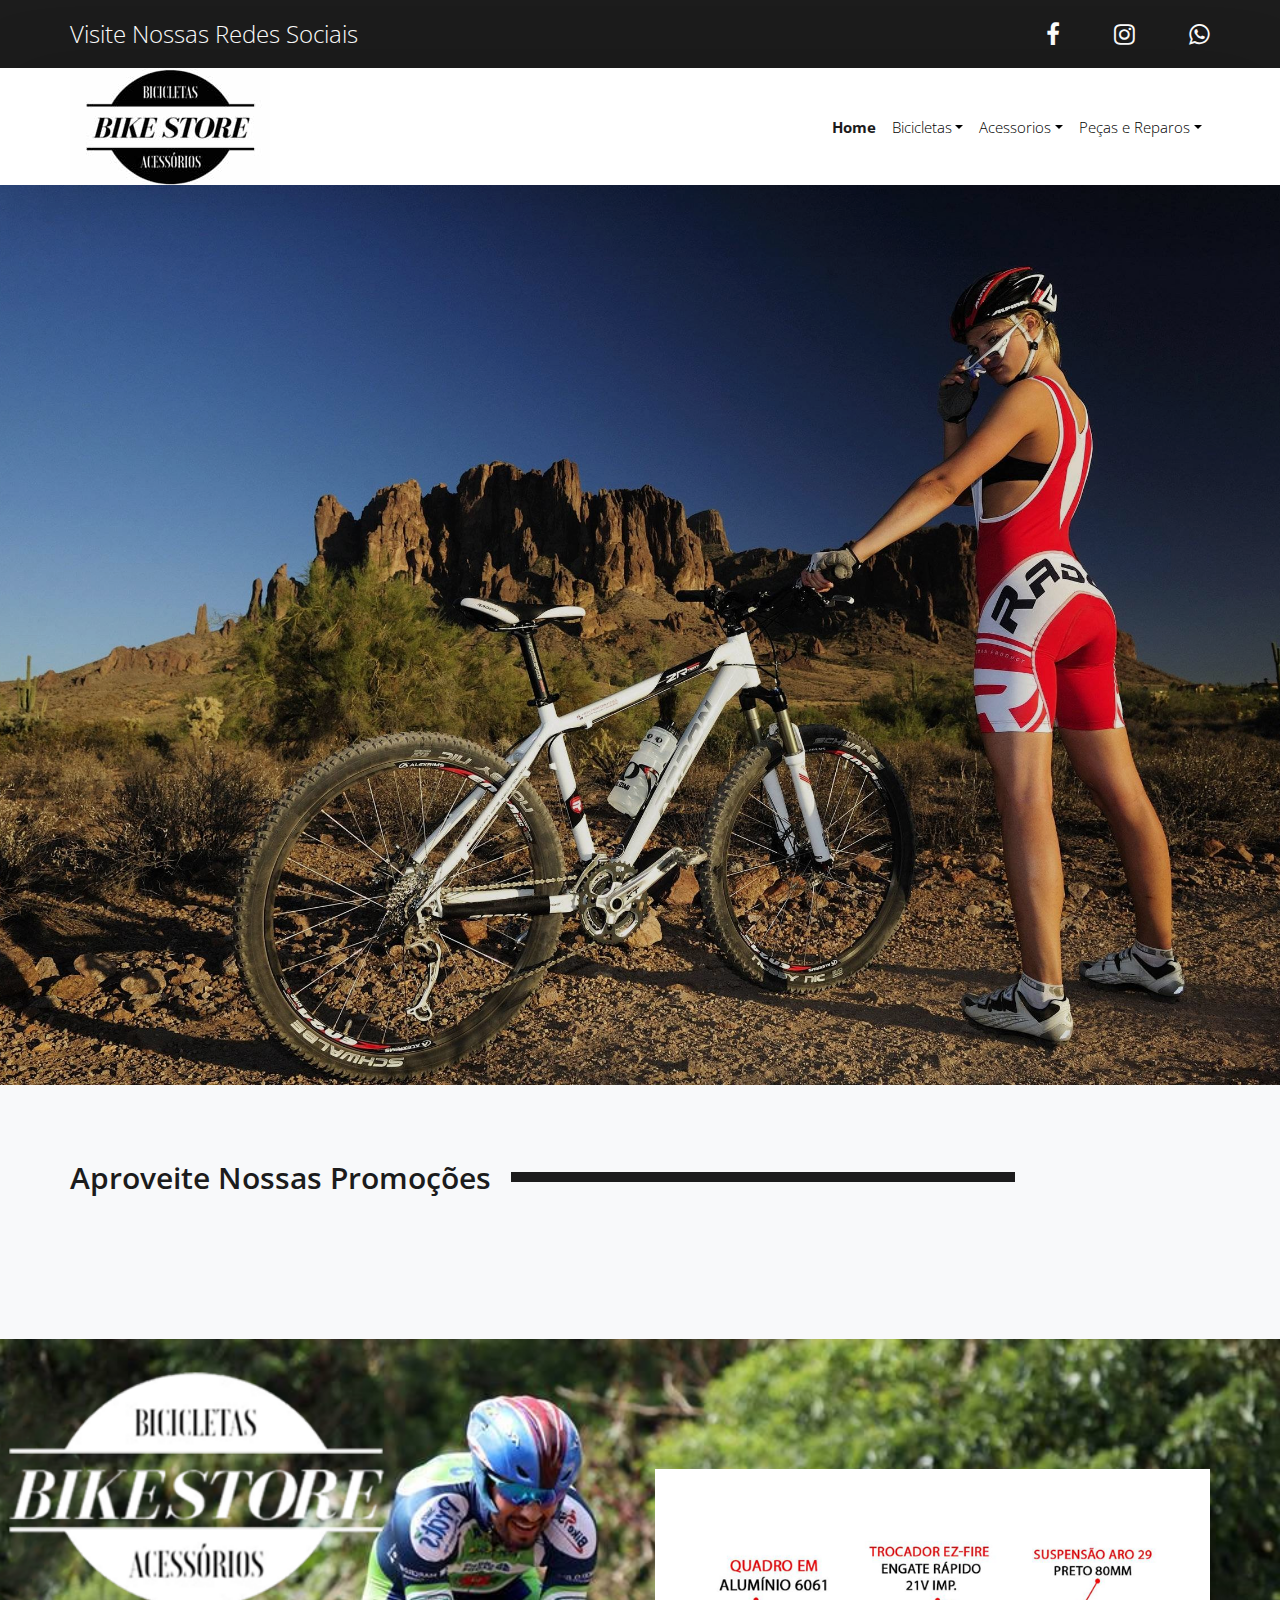
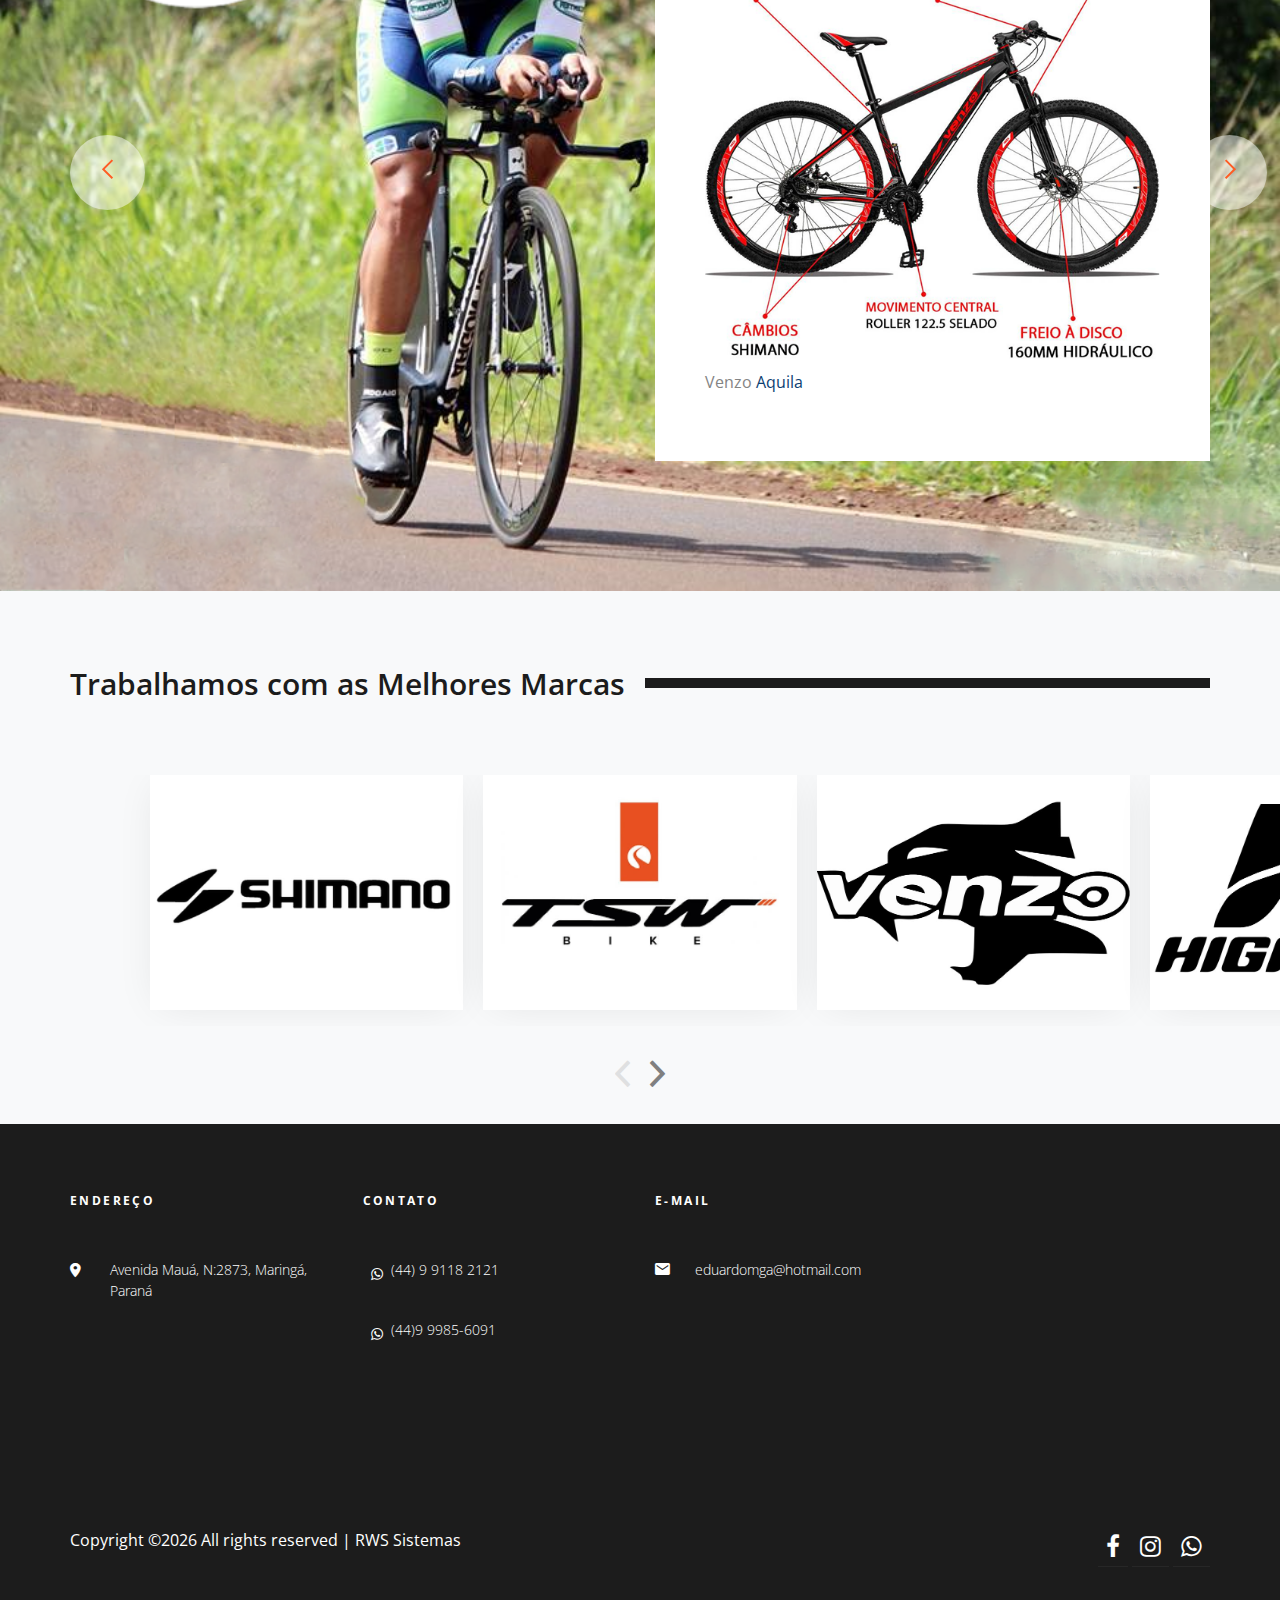
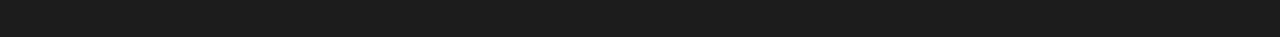
==== commit 43e389d5: "loja de bike" ====
--- a/index.html
+++ b/index.html
@@ -102,7 +102,7 @@
     </header>
     <!-- END header -->
 
-    <section class="site-hero overlay" data-stellar-background-ratio="0.5" style="background-image: url(images/big_image_2.jpg);">
+    <section class="site-hero overlay" data-stellar-background-ratio="0.5" style="background-image: url(img/333.jpg);">
       <div class="container">
         <div class="row align-items-center justify-content-center site-hero-inner">
           <div class="col-md-8 text-center">
@@ -265,7 +265,6 @@
               </figure>
             </div>
           </div>
-
         </div>
       </div>
     </section>
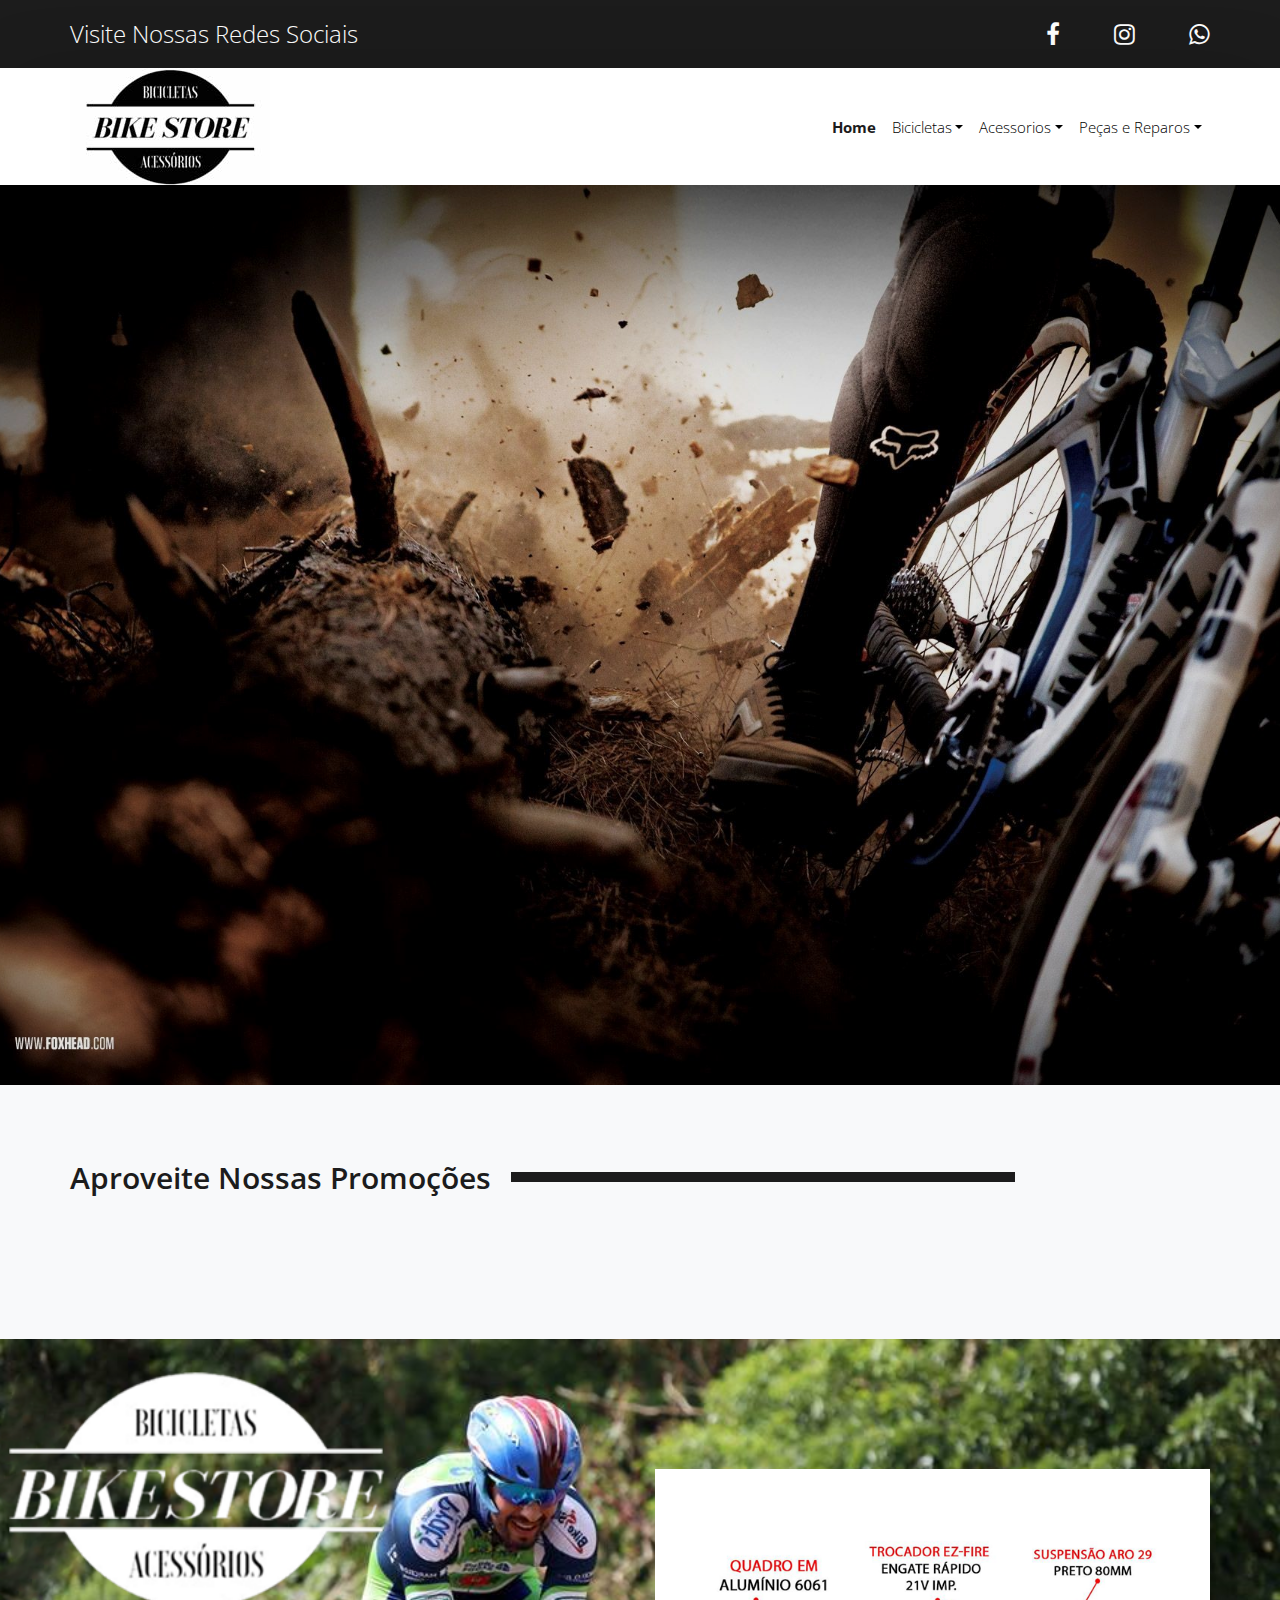
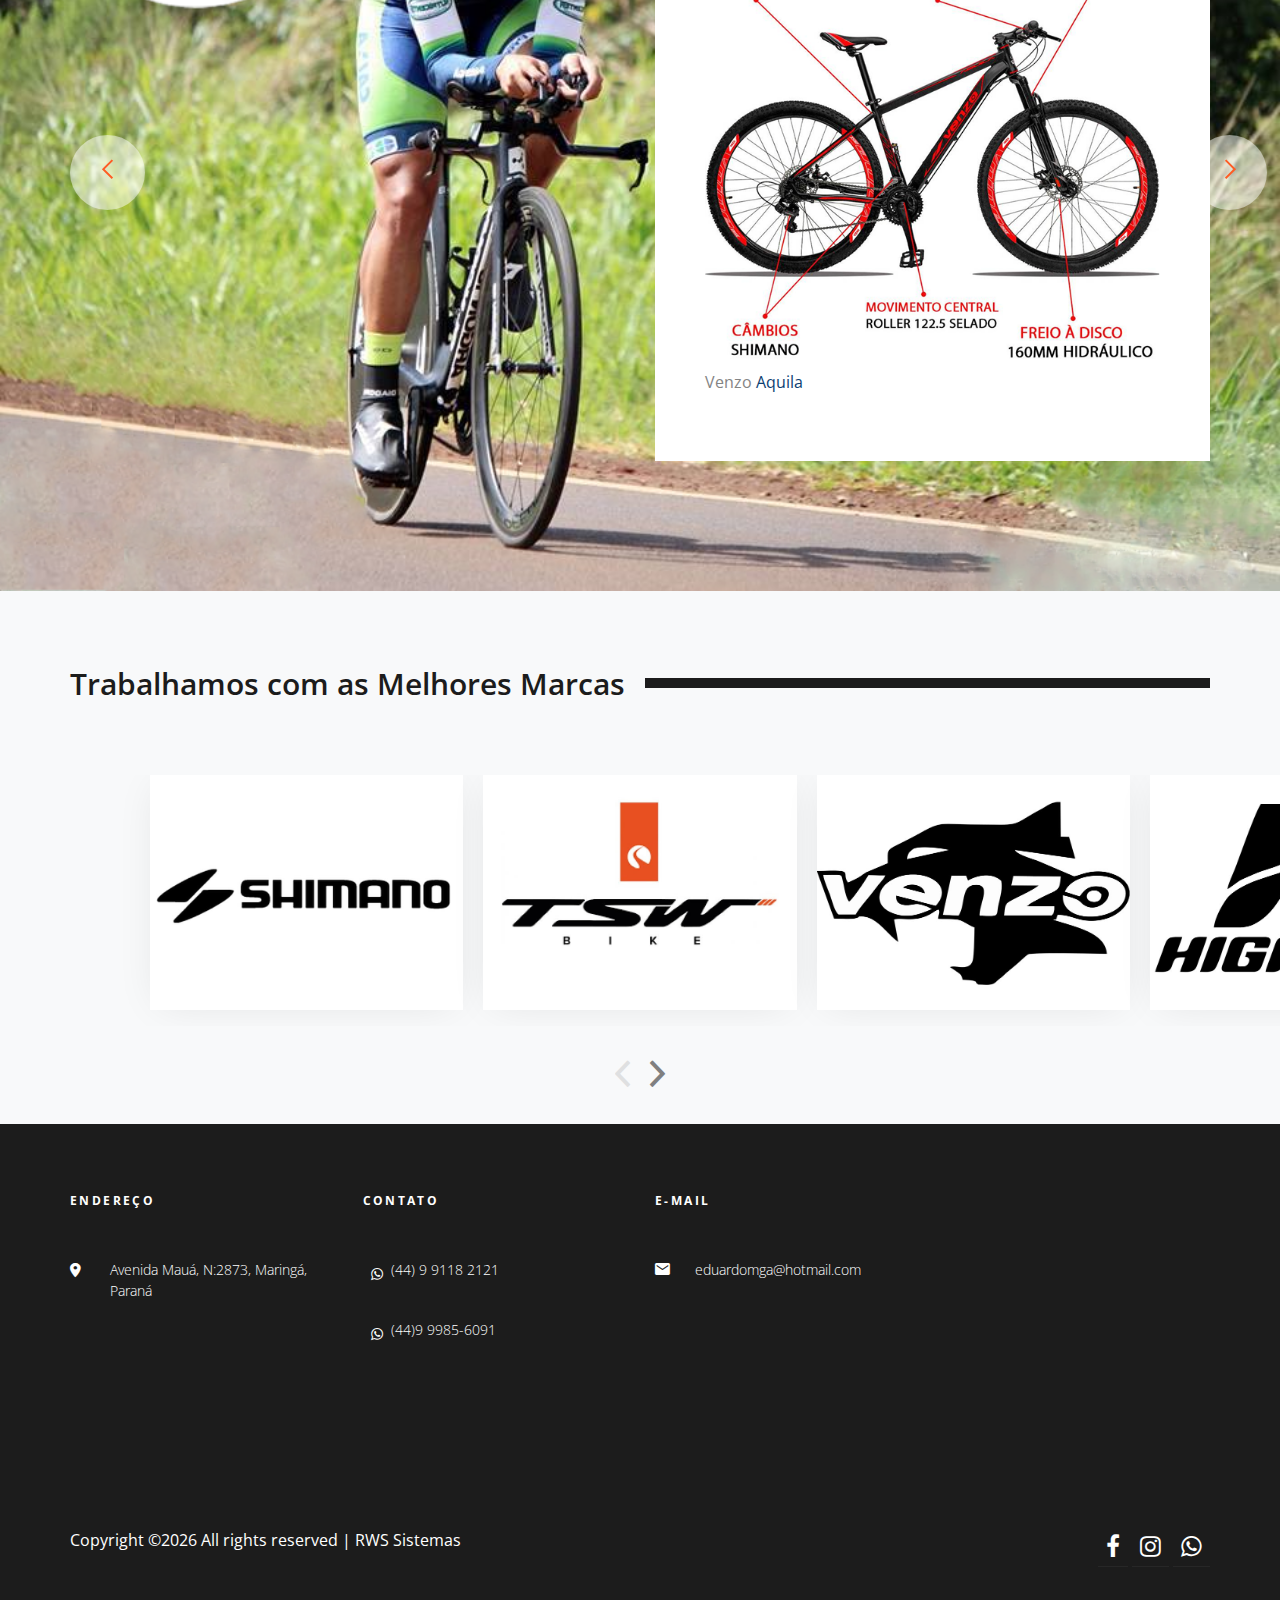
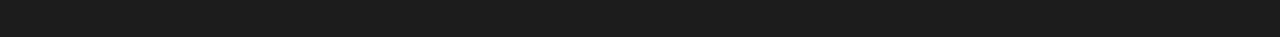
==== commit e00065d1: "loja de bike" ====
--- a/index.html
+++ b/index.html
@@ -102,7 +102,7 @@
     </header>
     <!-- END header -->
 
-    <section class="site-hero overlay" data-stellar-background-ratio="0.5" style="background-image: url(img/333.jpg);">
+    <section class="site-hero overlay" data-stellar-background-ratio="0.5" style="background-image: url(img/334.jpg);">
       <div class="container">
         <div class="row align-items-center justify-content-center site-hero-inner">
           <div class="col-md-8 text-center">
